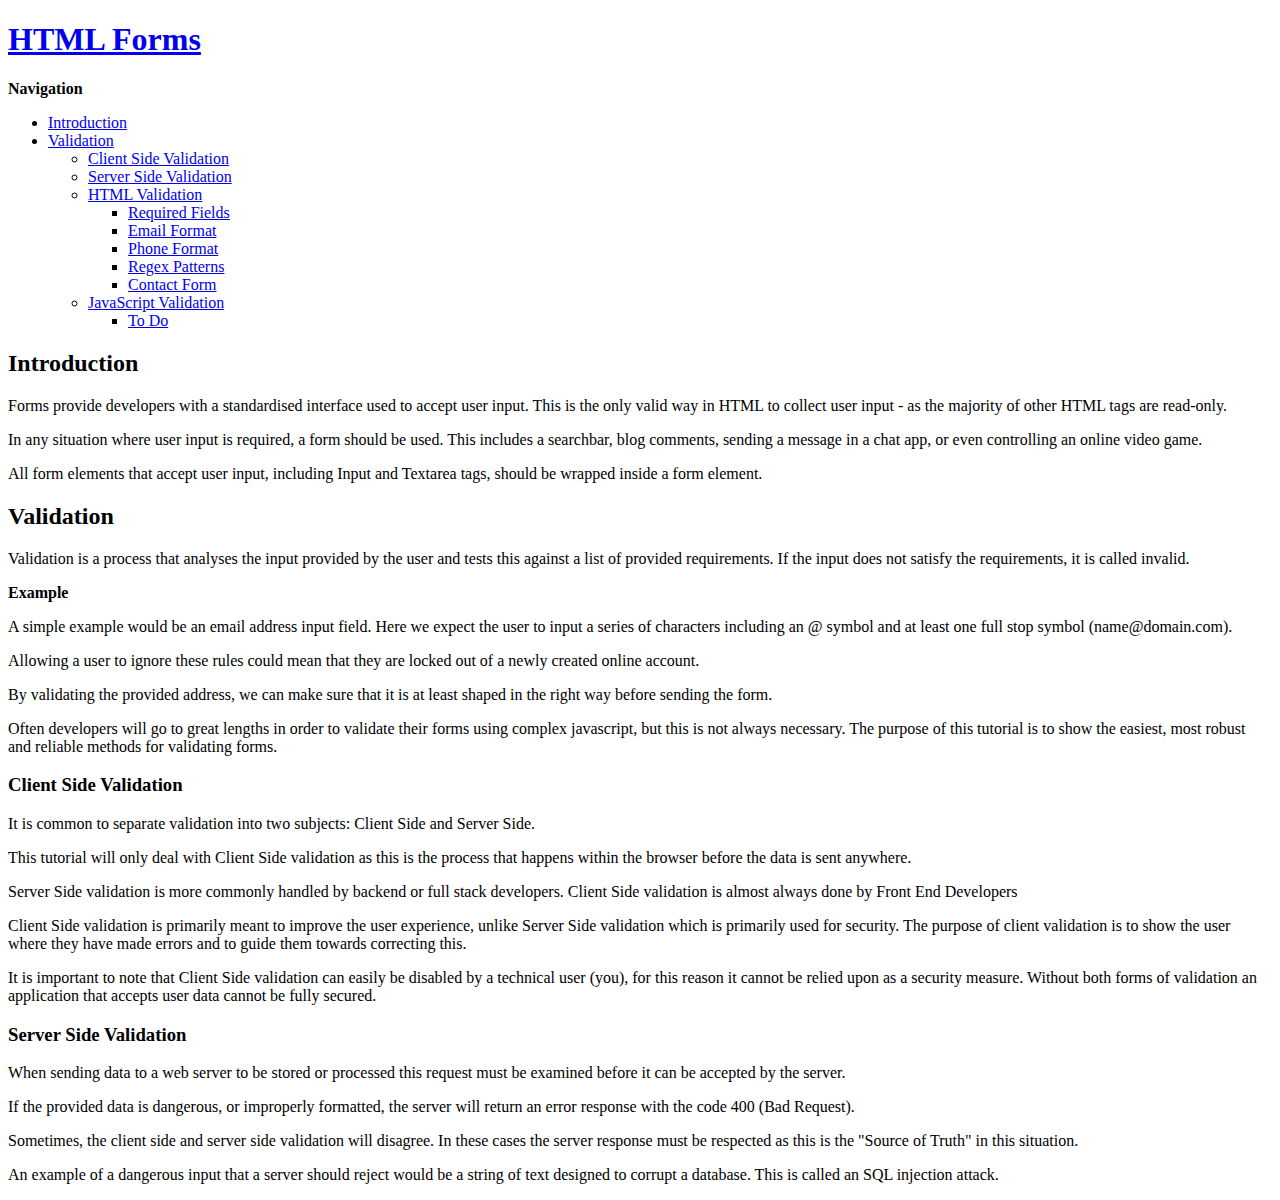
==== index.html @ 5d9fe3a2 "Creates index page" ====
<!DOCTYPE html>
<html lang="en">
  <head>
    <meta charset="UTF-8" />
    <meta http-equiv="X-UA-Compatible" content="IE=edge" />
    <meta name="viewport" content="width=device-width, initial-scale=1.0" />
    <link rel="stylesheet" href="/css/style.css" />
    <title>Forms</title>
  </head>
  <body>
    <header>
      <div class="container">
        <h1><a href="/">HTML Forms</a></h1>
      </div>
    </header>
    <main>
      <div class="container">
        <nav>
          <b>Navigation</b>
          <ul>
            <li><a href="#introduction">Introduction</a></li>
            <li>
              <a href="#validation">Validation</a>
              <ul>
                <li><a href="#client-side">Client Side Validation</a></li>
                <li><a href="#server-side">Server Side Validation</a></li>
                <li>
                  <a href="#html-validation">HTML Validation</a>
                  <ul>
                    <li>
                      <a href="/examples/required.html">Required Fields</a>
                    </li>
                    <li><a href="/examples/email.html">Email Format</a></li>
                    <li><a href="/examples/phone.html">Phone Format</a></li>
                    <li><a href="/examples/pattern.html">Regex Patterns</a></li>
                    <li><a href="/examples/contact.html">Contact Form</a></li>
                  </ul>
                </li>
                <li class="hidden">
                  <a href="#javascript-validation">JavaScript Validation</a>
                  <ul>
                    <li><a href="/examples/javascript.html">To Do</a></li>
                  </ul>
                </li>
              </ul>
            </li>
          </ul>
        </nav>

        <section id="introduction">
          <h2>Introduction</h2>
          <p>
            Forms provide developers with a standardised interface used to
            accept user input. This is the only valid way in HTML to collect
            user input - as the majority of other HTML tags are read-only.
          </p>
          <p>
            In any situation where user input is required, a form should be
            used. This includes a searchbar, blog comments, sending a message in
            a chat app, or even controlling an online video game.
          </p>
          <p>
            All form elements that accept user input, including Input and
            Textarea tags, should be wrapped inside a form element.
          </p>
        </section>

        <section id="validation">
          <h2>Validation</h2>
          <p>
            Validation is a process that analyses the input provided by the user
            and tests this against a list of provided requirements. If the input
            does not satisfy the requirements, it is called invalid.
          </p>
          <aside>
            <b>Example</b>
            <p>
              A simple example would be an email address input field. Here we
              expect the user to input a series of characters including an @
              symbol and at least one full stop symbol (name@domain.com).
            </p>
            <p>
              Allowing a user to ignore these rules could mean that they are
              locked out of a newly created online account.
            </p>
            <p>
              By validating the provided address, we can make sure that it is at
              least shaped in the right way before sending the form.
            </p>
          </aside>
          <p>
            Often developers will go to great lengths in order to validate their
            forms using complex javascript, but this is not always necessary.
            The purpose of this tutorial is to show the easiest, most robust and
            reliable methods for validating forms.
          </p>

          <h3 id="client-side">Client Side Validation</h3>
          <p>
            It is common to separate validation into two subjects: Client Side
            and Server Side.
          </p>
          <aside>
            <p>
              This tutorial will only deal with Client Side validation as this
              is the process that happens within the browser before the data is
              sent anywhere.
            </p>
            <p>
              Server Side validation is more commonly handled by backend or full
              stack developers. Client Side validation is almost always done by
              Front End Developers
            </p>
          </aside>
          <p>
            Client Side validation is primarily meant to improve the user
            experience, unlike Server Side validation which is primarily used
            for security. The purpose of client validation is to show the user
            where they have made errors and to guide them towards correcting
            this.
          </p>
          <p>
            It is important to note that Client Side validation can easily be
            disabled by a technical user (you), for this reason it cannot be
            relied upon as a security measure. Without both forms of validation
            an application that accepts user data cannot be fully secured.
          </p>

          <h3 id="server-side">Server Side Validation</h3>
          <p>
            When sending data to a web server to be stored or processed this
            request must be examined before it can be accepted by the server.
          </p>
          <p>
            If the provided data is dangerous, or improperly formatted, the
            server will return an error response with the code 400 (Bad
            Request).
          </p>
          <p>
            Sometimes, the client side and server side validation will disagree.
            In these cases the server response must be respected as this is the
            "Source of Truth" in this situation.
          </p>
          <p>
            An example of a dangerous input that a server should reject would be
            a string of text designed to corrupt a database. This is called an
            SQL injection attack.
          </p>
        </section>
      </div>
    </main>
  </body>
</html>
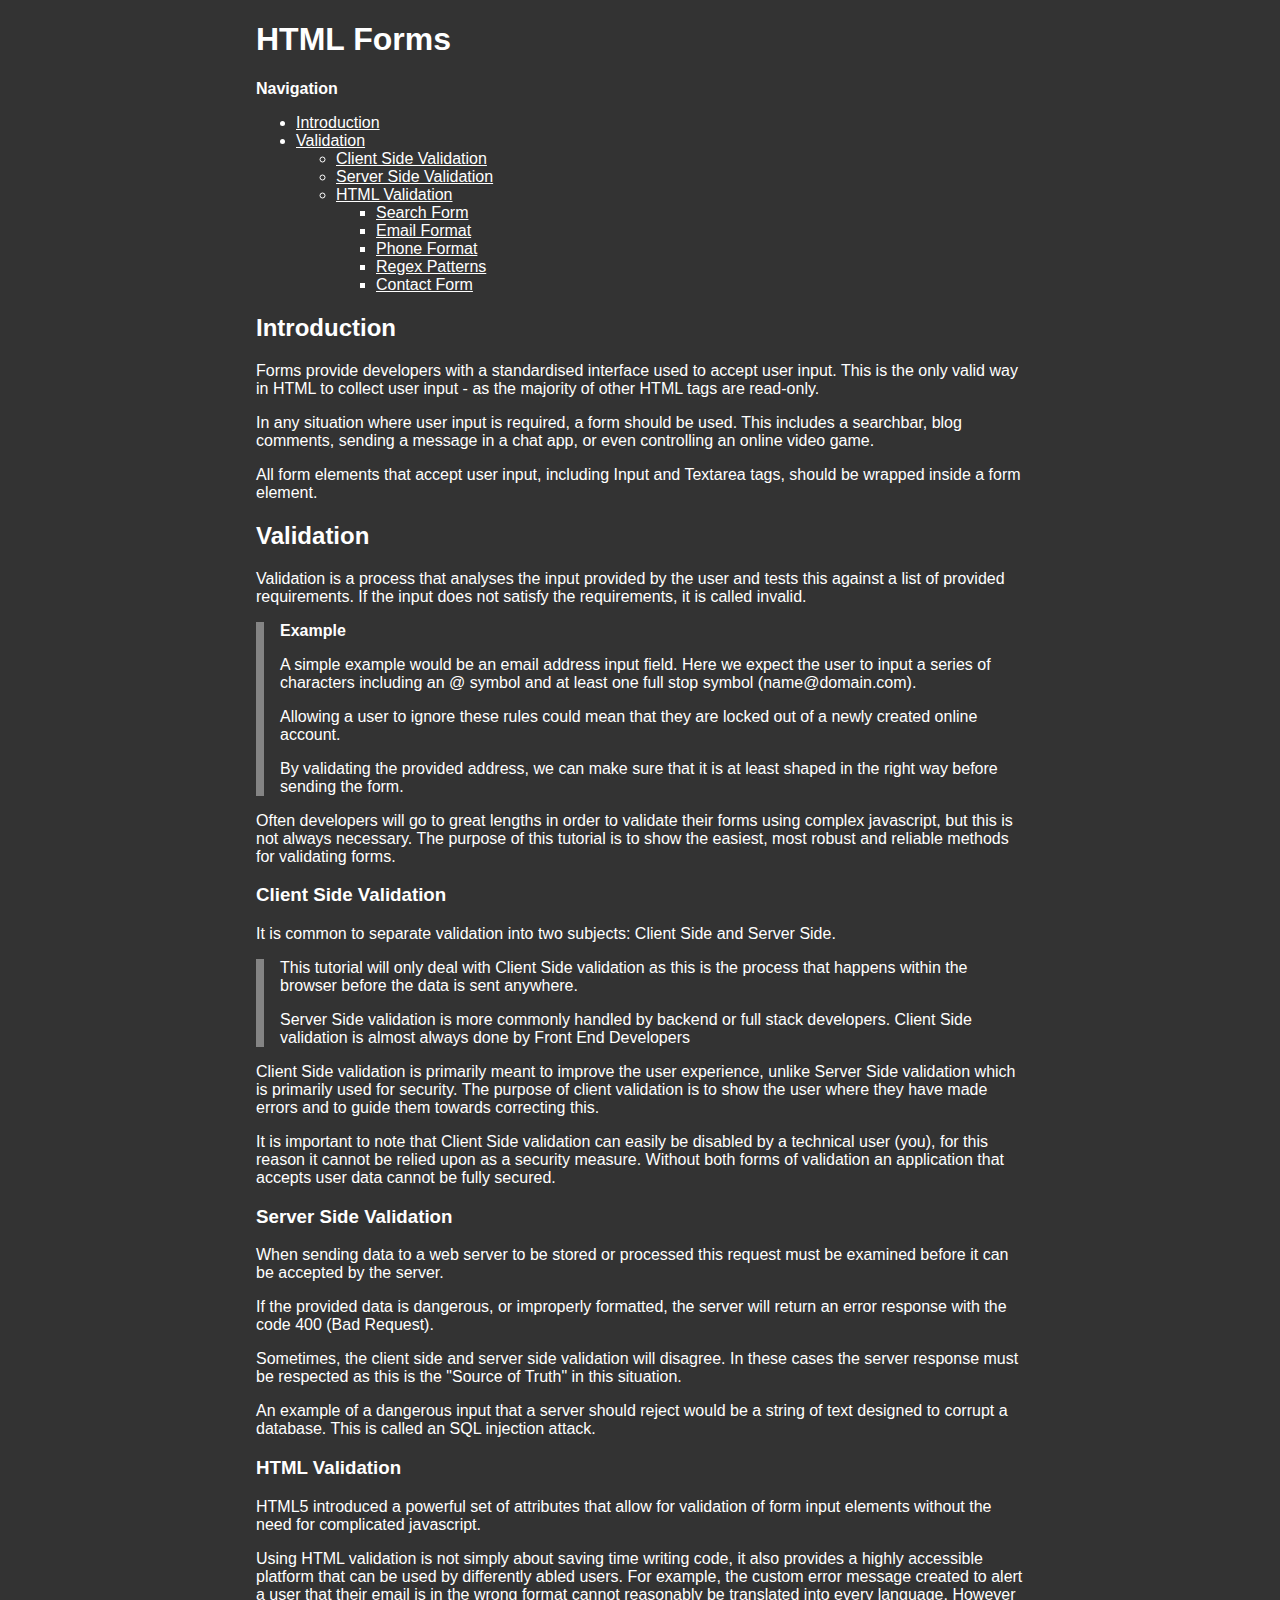
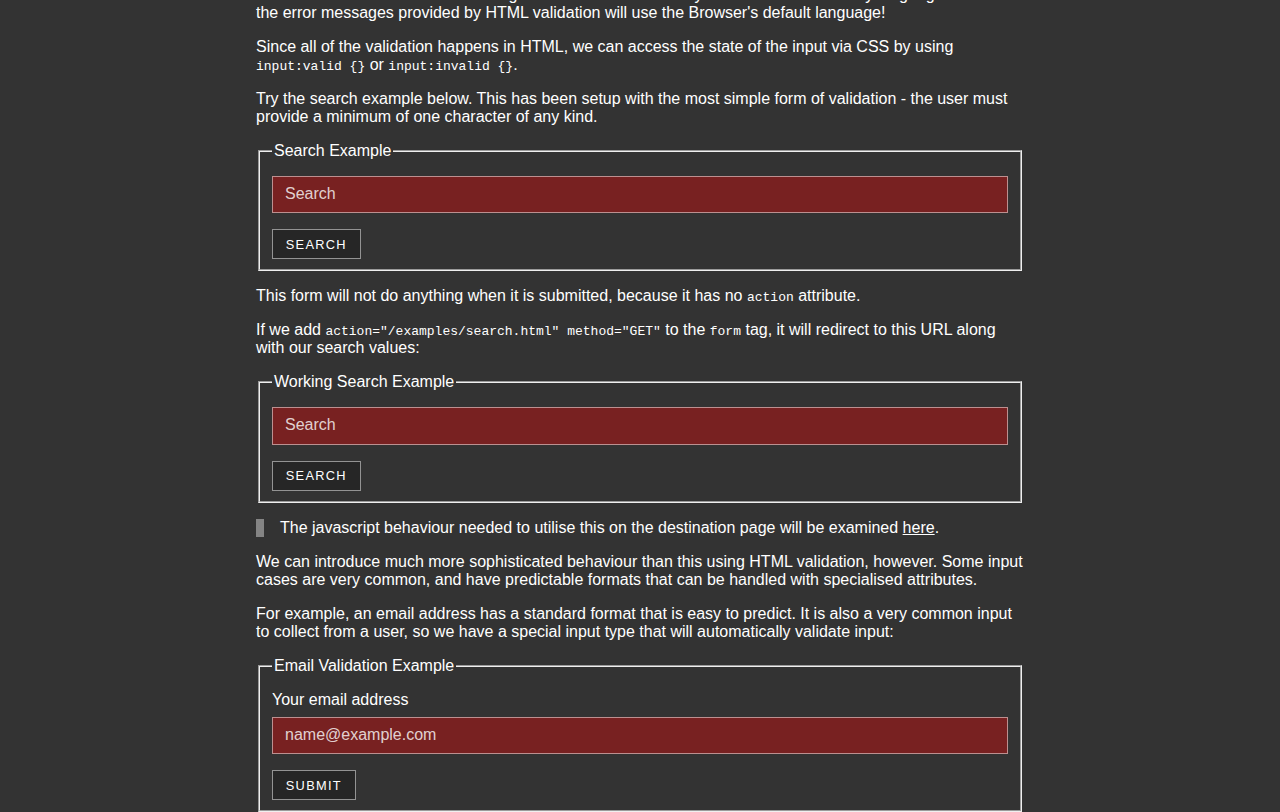
==== commit 7fcc9318: "Updates content" ====
--- a/index.html
+++ b/index.html
@@ -7,7 +7,7 @@
     <link rel="stylesheet" href="/css/style.css" />
     <title>Forms</title>
   </head>
-  <body>
+  <body class="dark-theme">
     <header>
       <div class="container">
         <h1><a href="/">HTML Forms</a></h1>
@@ -27,10 +27,8 @@
                 <li>
                   <a href="#html-validation">HTML Validation</a>
                   <ul>
-                    <li>
-                      <a href="/examples/required.html">Required Fields</a>
-                    </li>
-                    <li><a href="/examples/email.html">Email Format</a></li>
+                    <li><a href="#search">Search Form</a></li>
+                    <li><a href="#email">Email Format</a></li>
                     <li><a href="/examples/phone.html">Phone Format</a></li>
                     <li><a href="/examples/pattern.html">Regex Patterns</a></li>
                     <li><a href="/examples/contact.html">Contact Form</a></li>
@@ -146,7 +144,108 @@
             a string of text designed to corrupt a database. This is called an
             SQL injection attack.
           </p>
+
+          <h3>HTML Validation</h3>
+          <p>
+            HTML5 introduced a powerful set of attributes that allow for
+            validation of form input elements without the need for complicated
+            javascript.
+          </p>
+          <p>
+            Using HTML validation is not simply about saving time writing code,
+            it also provides a highly accessible platform that can be used by
+            differently abled users. For example, the custom error message
+            created to alert a user that their email is in the wrong format
+            cannot reasonably be translated into every language. However the
+            error messages provided by HTML validation will use the Browser's
+            default language!
+          </p>
+          <p>
+            Since all of the validation happens in HTML, we can access the state
+            of the input via CSS by using <code>input:valid {}</code> or
+            <code>input:invalid {}</code>.
+          </p>
+          <p>
+            Try the search example below. This has been setup with the most
+            simple form of validation - the user must provide a minimum of one
+            character of any kind.
+          </p>
+          <form id="search-dummy">
+            <fieldset>
+              <legend>Search Example</legend>
+              <div class="form-group">
+                <input
+                  type="text"
+                  name="term"
+                  class="form-control"
+                  id="exampleSearchInput1"
+                  required
+                  placeholder="Search"
+                />
+              </div>
+              <div class="form-group">
+                <button class="btn btn-primary">Search</button>
+              </div>
+            </fieldset>
+          </form>
+          <p>
+            This form will not do anything when it is submitted, because it has
+            no <code>action</code> attribute.
+          </p>
+          <p>
+            If we add
+            <code>action="/examples/search.html" method="GET"</code> to the
+            <code>form</code> tag, it will redirect to this URL along with our
+            search values:
+          </p>
+          <form id="search" action="/examples/search.html" method="GET">
+            <fieldset>
+              <legend>Working Search Example</legend>
+              <div class="form-group">
+                <input
+                  type="text"
+                  name="term"
+                  class="form-control"
+                  id="exampleSearchInput1"
+                  required
+                  placeholder="Search"
+                />
+              </div>
+              <div class="form-group">
+                <button class="btn btn-primary">Search</button>
+              </div>
+            </fieldset>
+          </form>
+          <aside>
+            <p>
+              The javascript behaviour needed to utilise this on the destination
+              page will be examined <a href="#form-responses">here</a>.
+            </p>
+          </aside>
+          <p>
+            We can introduce much more sophisticated behaviour than this using
+            HTML validation, however. Some input cases are very common, and have
+            predictable formats that can be handled with specialised attributes.
+          </p>
+          <p>
+            For example, an email address has a standard format that is easy to
+            predict. It is also a very common input to collect from a user, so
+            we have a special input type that will automatically validate input:
+          </p>
+          <form id="email">
+            <fieldset>
+              <legend>Email Validation Example</legend>
+              <div class="form-group">
+                <label for="exampleInputEmail1">Your email address</label>
+                <input type="email" class="form-control" id="exampleInputEmail1"  placeholder="name@example.com" required>
+              </div>
+              <div class="form-group">
+                <button class="btn btn-primary">Submit</button>
+              </div>
+            </fieldset>
+          </form>
         </section>
+        <section id="form-responses"></section>
       </div>
     </main>
   </body>
--- a/css/style.css
+++ b/css/style.css
@@ -0,0 +1,224 @@
+*, *:before, *::after {
+  box-sizing: inherit;
+}
+
+html, body {
+  height: 100%;
+}
+
+body {
+  box-sizing: border-box;
+  margin: 0;
+  font-family: -apple-system, BlinkMacSystemFont, 'Segoe UI', Roboto, Oxygen, Ubuntu, Cantarell, 'Open Sans', 'Helvetica Neue', sans-serif;
+  color: white;
+  background: #333;
+}
+
+h1 a {
+  text-decoration: none;
+}
+
+a {
+  color: inherit;
+}
+
+aside {
+  background: #333;
+  color: white;
+  overflow-y: auto;
+  border-left: 0.5rem solid rgba(255,255,255,.4);
+  padding: 0 1rem;
+}
+
+aside :first-child {
+  margin-top: 0;
+}
+
+aside :last-child {
+  margin-bottom: 0;
+}
+
+.container {
+  max-width: 800px;
+  width: 100%;
+  margin: 0 auto;
+  padding: 0 1rem;
+}
+
+.flex-between {
+  display: flex;
+  justify-content: space-between;
+  align-items: center;
+}
+
+.term {
+  text-transform: uppercase;
+  font-weight: bolder;
+  text-decoration: underline;
+}
+
+.hidden {
+  display: none;
+}
+
+:not(.loading) .results:empty + form.hidden {
+  display: block;
+}
+
+.results {
+  list-style: none;
+  padding: 0;
+  margin: 0;
+  display: flex;
+  flex-wrap: wrap;
+  gap: 1rem;
+  padding-bottom: 1rem;
+}
+
+.results:empty {
+  padding: 0;
+  display: none;
+}
+
+.result {
+  position: relative;
+  flex: 1 1 200px;
+  min-height: 200px;
+}
+
+.result img {
+  max-width: 100%;
+  width: 100%;
+  height: auto;
+  display: block;
+}
+
+.result-title {
+  position: absolute;
+  bottom: 0;
+  left: 0;
+  width: 100%;
+  padding: 0.5rem;
+  background: rgba(0, 0, 0, 0.5);
+  color: white;
+  text-transform: uppercase;
+  text-align: center;
+}
+
+.error {
+  border: 1px solid;
+  width: 100%;
+  padding: 1rem;
+  text-transform: uppercase;
+  background: rgb(255, 0, 0, 0.34);
+}
+
+
+button,
+input,
+select,
+textarea {
+  font-family: inherit;
+  font-size: 100%;
+  vertical-align: baseline;
+  border: 0;
+  outline: 0;
+  color: #fff;
+}
+
+button::-moz-focus-inner,
+input::-moz-focus-inner {
+  border: 0;
+  padding: 0;
+}
+
+textarea {
+  overflow: auto;
+  vertical-align: top;
+  resize: none;
+}
+
+[placeholder]::-webkit-input-placeholder { color: rgba(255,255,255,.8); }
+[placeholder]:hover::-webkit-input-placeholder { color: rgba(255,255,255,.4); }
+[placeholder]:focus::-webkit-input-placeholder { color: transparent; }
+
+[placeholder]::-moz-placeholder { color: rgba(255,255,255,.8); }
+[placeholder]:hover::-moz-placeholder { color: rgba(255,255,255,.4); }
+[placeholder]:focus::-moz-placeholder { color: transparent; }
+
+[placeholder]:-ms-input-placeholder { color: rgba(255,255,255,.8); }
+[placeholder]:hover:-ms-input-placeholder { color: rgba(255,255,255,.4); }
+[placeholder]:focus:-ms-input-placeholder { color: transparent; }
+
+form {
+  margin-bottom: 1rem;
+}
+
+form small {
+  display: block;
+  margin-top: 0.5rem;
+}
+
+fieldset {
+  padding-top: 1rem;
+}
+
+label {
+  display: inline-block;
+  margin-bottom: .5rem;
+}
+
+.form-group {
+  position: relative;
+  margin-bottom: 1rem;
+}
+
+.form-group:last-of-type {
+  margin-bottom: 0;
+}
+
+.form-control {
+  display: block;
+  width: 100%;
+  padding: 0.5em 0.75em 0.6em 0.75em;
+  margin: 0;
+  border: 1px solid rgba(255,255,255,.5);
+  background: rgba(0,0,0,.25);
+}
+
+.form-control:valid {
+  background: rgb(0, 128, 0, 0.34);
+}
+
+.form-control:invalid {
+  background: rgb(255, 0, 0, 0.34);
+}
+
+.form-control:valid + small {
+  display: none;
+}
+
+.form-control:invalid + small {
+  display: block;
+}
+
+.btn {
+  display: inline-block;
+  padding: 0.5em 1em;
+  margin: 0;
+  border: 1px solid rgba(255,255,255,.5);
+  background: rgba(0,0,0,.25);
+  color: #fff;
+  text-decoration: none;
+  text-transform: uppercase;
+  font-weight: light;
+  font-size: 0.8em;
+  letter-spacing: 0.1em;
+  cursor: pointer;
+  transition: all .2s ease-in-out;
+}
+
+.btn:hover {
+  background: rgba(255,255,255,.75);
+  color: black
+}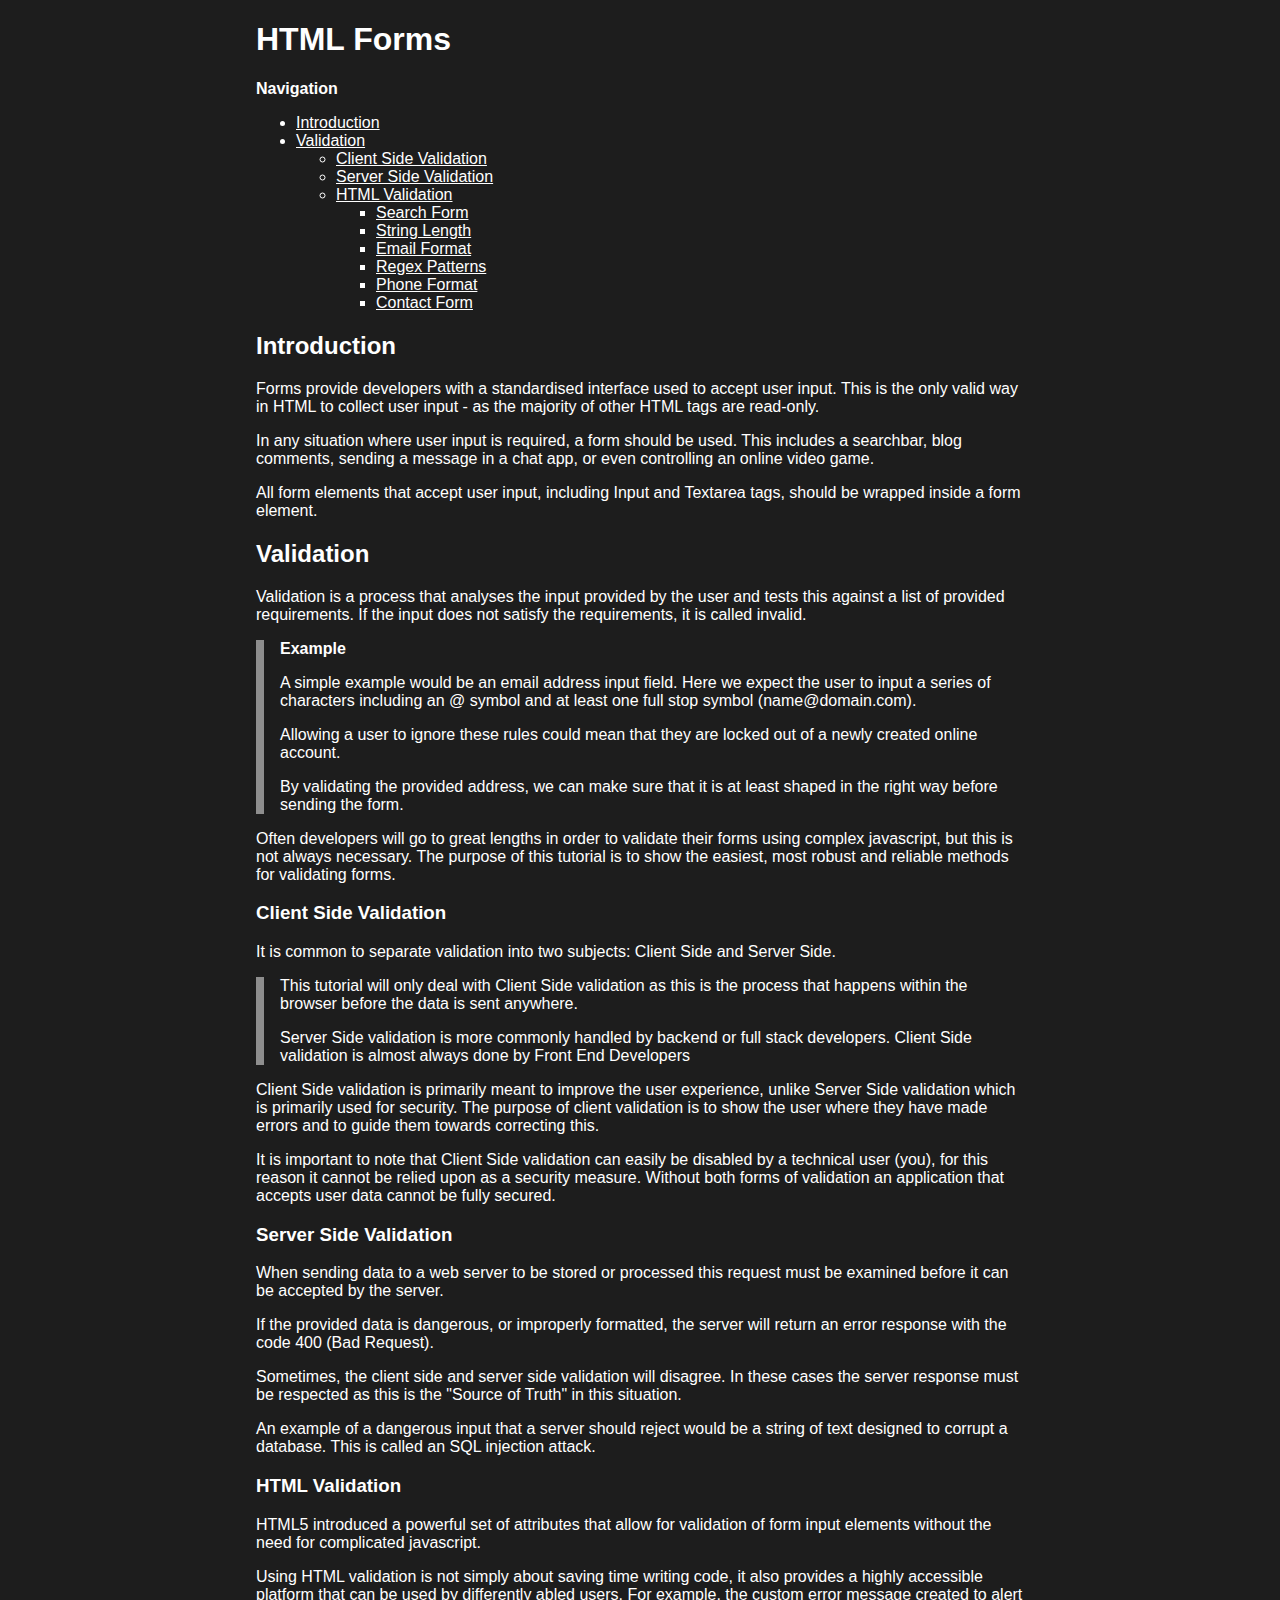
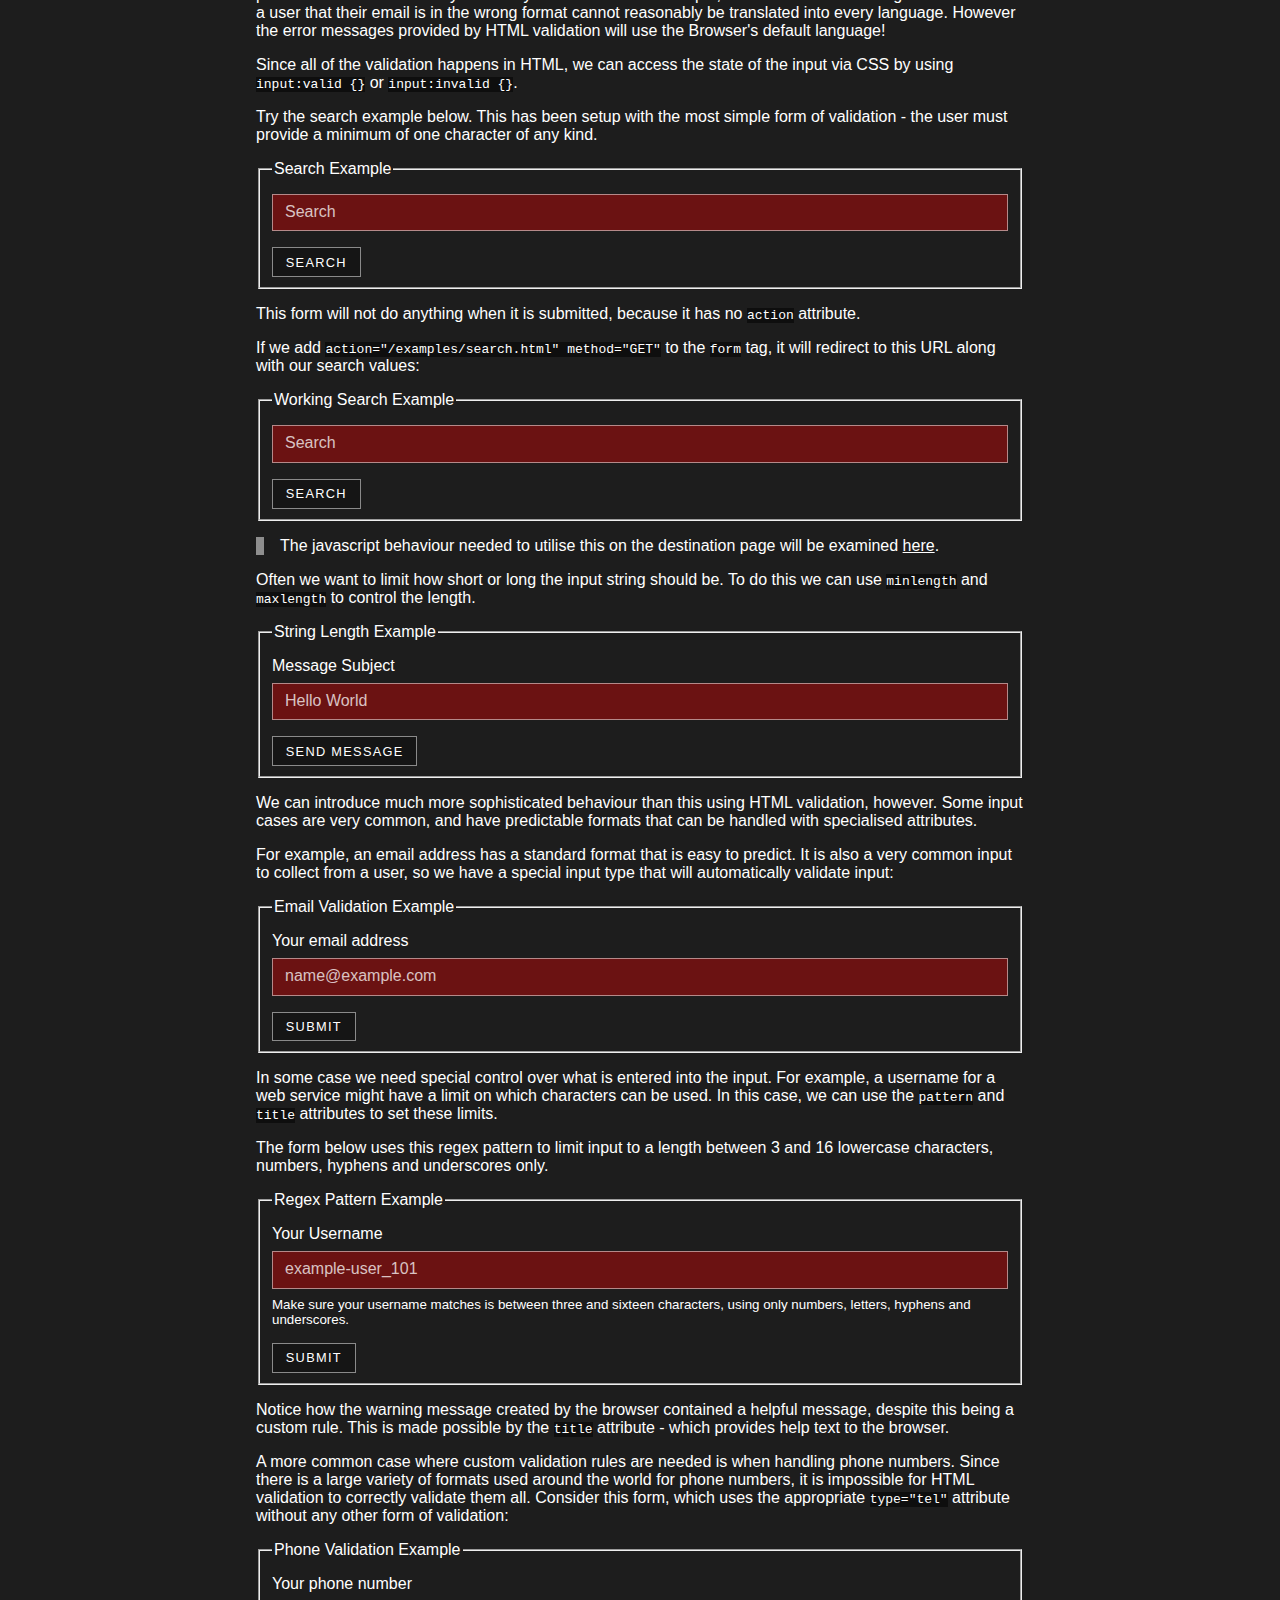
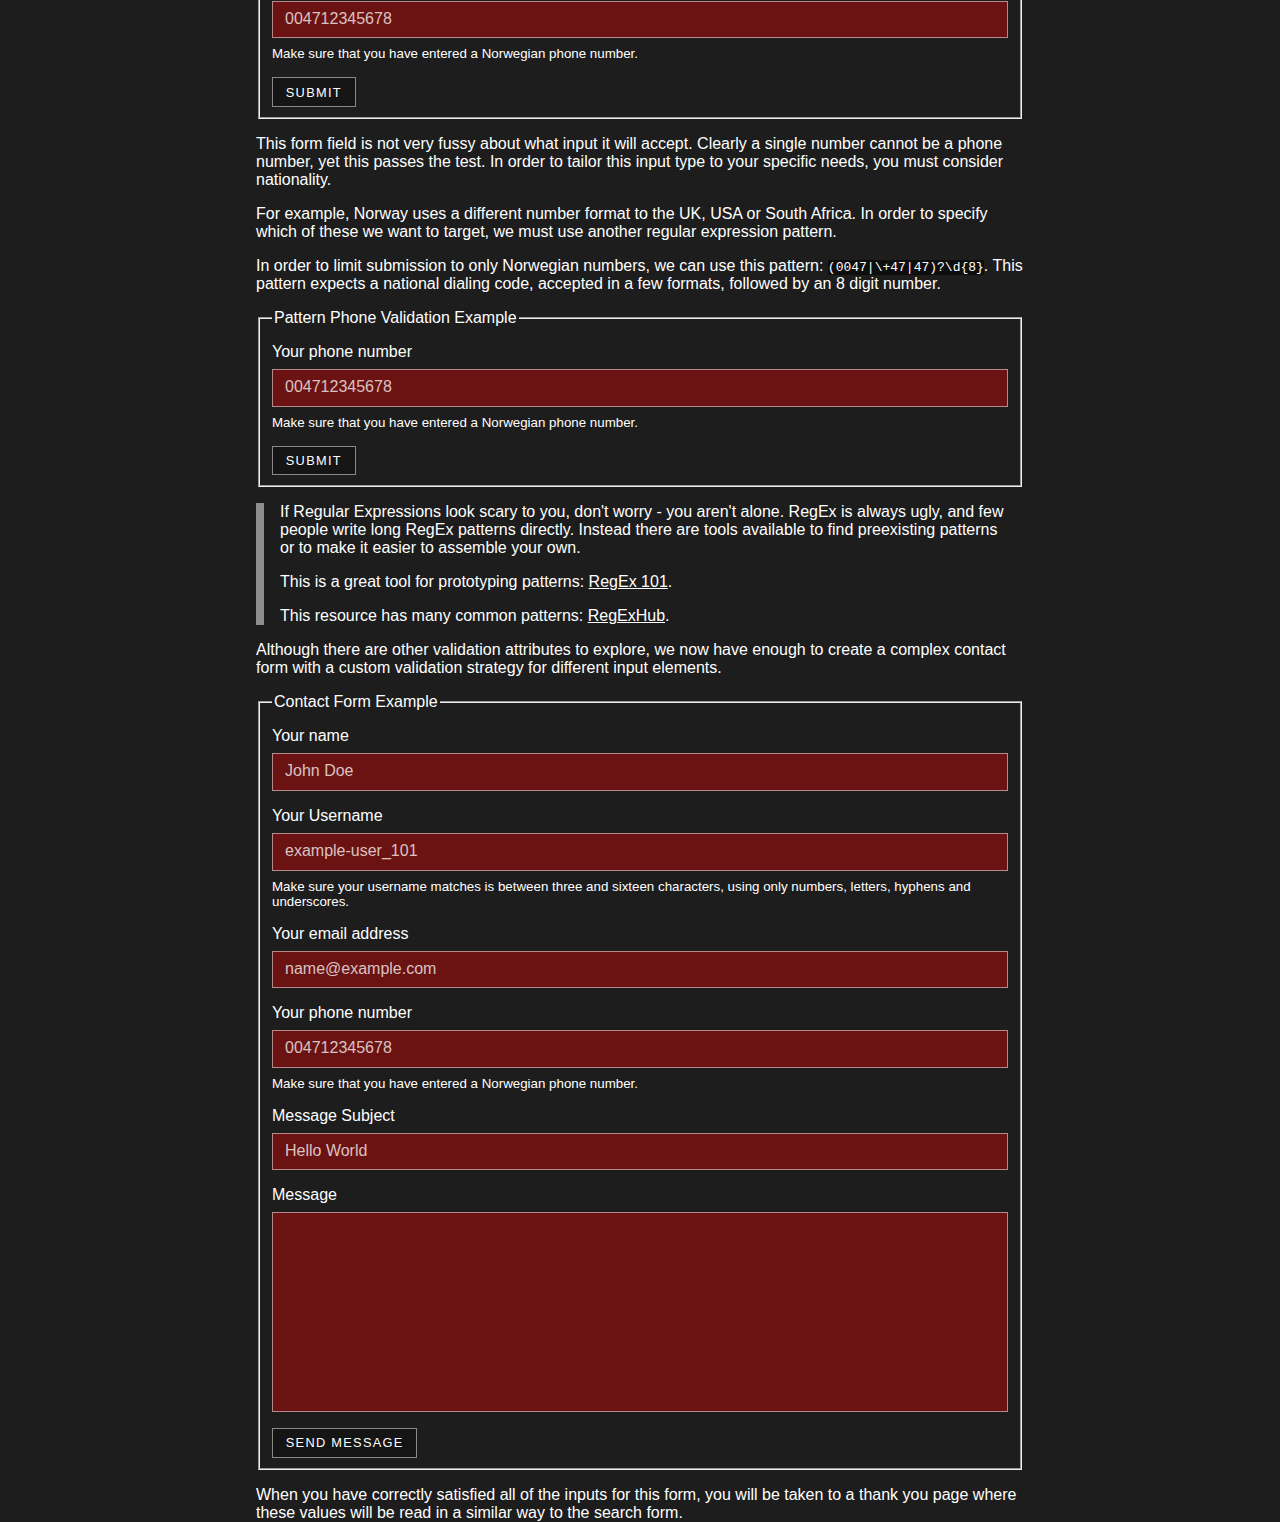
==== commit 66d2b7df: "Updates main content" ====
--- a/index.html
+++ b/index.html
@@ -28,10 +28,11 @@
                   <a href="#html-validation">HTML Validation</a>
                   <ul>
                     <li><a href="#search">Search Form</a></li>
+                    <li><a href="#length">String Length</a></li>
                     <li><a href="#email">Email Format</a></li>
-                    <li><a href="/examples/phone.html">Phone Format</a></li>
-                    <li><a href="/examples/pattern.html">Regex Patterns</a></li>
-                    <li><a href="/examples/contact.html">Contact Form</a></li>
+                    <li><a href="#pattern">Regex Patterns</a></li>
+                    <li><a href="#phone">Phone Format</a></li>
+                    <li><a href="#contact">Contact Form</a></li>
                   </ul>
                 </li>
                 <li class="hidden">
@@ -178,7 +179,6 @@
                   type="text"
                   name="term"
                   class="form-control"
-                  id="exampleSearchInput1"
                   required
                   placeholder="Search"
                 />
@@ -206,7 +206,6 @@
                   type="text"
                   name="term"
                   class="form-control"
-                  id="exampleSearchInput1"
                   required
                   placeholder="Search"
                 />
@@ -222,6 +221,27 @@
               page will be examined <a href="#form-responses">here</a>.
             </p>
           </aside>
+          <p>Often we want to limit how short or long the input string should be. To do this we can use <code>minlength</code> and <code>maxlength</code> to control the length.</p>
+          <form id="length">
+            <fieldset>
+              <legend>String Length Example</legend>
+              <div class="form-group">
+                <label for="exampleMessageInput1">Message Subject</label>
+                <input
+                  type="text"
+                  class="form-control"
+                  id="exampleMessageInput1"
+                  placeholder="Hello World"
+                  minlength="4"
+                  maxlength="20"
+                  required
+                />
+              </div>
+              <div class="form-group">
+                <button class="btn btn-primary">Send Message</button>
+              </div>
+            </fieldset>
+          </form>
           <p>
             We can introduce much more sophisticated behaviour than this using
             HTML validation, however. Some input cases are very common, and have
@@ -237,13 +257,248 @@
               <legend>Email Validation Example</legend>
               <div class="form-group">
                 <label for="exampleInputEmail1">Your email address</label>
-                <input type="email" class="form-control" id="exampleInputEmail1"  placeholder="name@example.com" required>
+                <input
+                  type="email"
+                  class="form-control"
+                  id="exampleInputEmail1"
+                  placeholder="name@example.com"
+                  required
+                />
               </div>
               <div class="form-group">
                 <button class="btn btn-primary">Submit</button>
               </div>
             </fieldset>
           </form>
+          <p>
+            In some case we need special control over what is entered into the
+            input. For example, a username for a web service might have a limit
+            on which characters can be used. In this case, we can use the
+            <code>pattern</code> and <code>title</code> attributes to set these
+            limits.
+          </p>
+          <p>
+            The form below uses this regex pattern to limit input to a length
+            between 3 and 16 lowercase characters, numbers, hyphens and
+            underscores only.
+          </p>
+          <form id="pattern">
+            <fieldset>
+              <legend>Regex Pattern Example</legend>
+              <div class="form-group">
+                <label for="regex1">Your Username</label>
+                <input
+                  type="text"
+                  class="form-control"
+                  id="regex1"
+                  aria-describedby="regex1help"
+                  pattern="^[a-z0-9_-]{3,16}$"
+                  required
+                  placeholder="example-user_101"
+                  title="3-16 character username containing only lowercase letters, numbers, underscore and hyphen"
+                />
+                <small id="regex1help"
+                  >Make sure your username matches is between three and sixteen
+                  characters, using only numbers, letters, hyphens and
+                  underscores.</small
+                >
+              </div>
+              <div class="form-group">
+                <button class="btn btn-primary">Submit</button>
+              </div>
+            </fieldset>
+          </form>
+          <p>
+            Notice how the warning message created by the browser contained a
+            helpful message, despite this being a custom rule. This is made
+            possible by the <code>title</code> attribute - which provides help
+            text to the browser.
+          </p>
+          <p>
+            A more common case where custom validation rules are needed is when
+            handling phone numbers. Since there is a large variety of formats
+            used around the world for phone numbers, it is impossible for HTML
+            validation to correctly validate them all. Consider this form, which
+            uses the appropriate <code>type="tel"</code> attribute without any
+            other form of validation:
+          </p>
+          <form id="phone-novalidation">
+            <fieldset>
+              <legend>Phone Validation Example</legend>
+              <div class="form-group">
+                <label for="examplePhoneInput1">Your phone number</label>
+                <input
+                  type="tel"
+                  class="form-control"
+                  id="examplePhoneInput1"
+                  placeholder="004712345678"
+                  required
+                />
+                <small
+                  >Make sure that you have entered a Norwegian phone
+                  number.</small
+                >
+              </div>
+              <div class="form-group">
+                <button class="btn btn-primary">Submit</button>
+              </div>
+            </fieldset>
+          </form>
+          <p>
+            This form field is not very fussy about what input it will accept.
+            Clearly a single number cannot be a phone number, yet this passes
+            the test. In order to tailor this input type to your specific needs,
+            you must consider nationality.
+          </p>
+          <p>
+            For example, Norway uses a different number format to the UK, USA or
+            South Africa. In order to specify which of these we want to target,
+            we must use another regular expression pattern.
+          </p>
+          <p>
+            In order to limit submission to only Norwegian numbers, we can use
+            this pattern: <code>(0047|\+47|47)?\d{8}</code>. This pattern
+            expects a national dialing code, accepted in a few formats, followed
+            by an 8 digit number.
+          </p>
+          <form id="phone">
+            <fieldset>
+              <legend>Pattern Phone Validation Example</legend>
+              <div class="form-group">
+                <label for="examplePhoneInput2">Your phone number</label>
+                <input
+                  type="tel"
+                  class="form-control"
+                  id="examplePhoneInput2"
+                  placeholder="004712345678"
+                  pattern="(0047|\+47|47)\d{8}"
+                  title="Norwegian phone number format: Starting 0047, +47 or 47 followed by your 8 digit number with no spaces."
+                  required
+                />
+                <small
+                  >Make sure that you have entered a Norwegian phone
+                  number.</small
+                >
+              </div>
+              <div class="form-group">
+                <button class="btn btn-primary">Submit</button>
+              </div>
+            </fieldset>
+          </form>
+          <aside>
+            <p>
+              If Regular Expressions look scary to you, don't worry - you aren't
+              alone. RegEx is always ugly, and few people write long RegEx
+              patterns directly. Instead there are tools available to find
+              preexisting patterns or to make it easier to assemble your own.
+            </p>
+            <p>
+              This is a great tool for prototyping patterns:
+              <a href="https://regex101.com/" target="_blank">RegEx 101</a>.
+            </p>
+            <p>
+              This resource has many common patterns:
+              <a href="https://projects.lukehaas.me/regexhub/" target="_blank"
+                >RegExHub</a
+              >.
+            </p>
+          </aside>
+          <p>
+            Although there are other validation attributes to explore, we now
+            have enough to create a complex contact form with a custom
+            validation strategy for different input elements.
+          </p>
+          <form id="contact" action="/thank-you.html" method="GET">
+            <fieldset>
+              <legend>Contact Form Example</legend>
+              <div class="form-group">
+                <label for="exampleNameInput1">Your name</label>
+                <input
+                  type="text"
+                  class="form-control"
+                  id="exampleNameInput1"
+                  placeholder="John Doe"
+                  name="name"
+                  required
+                />
+              </div>
+              <div class="form-group">
+                <label for="regex1">Your Username</label>
+                <input
+                  type="text"
+                  class="form-control"
+                  id="regex1"
+                  aria-describedby="regex1help"
+                  pattern="^[a-z0-9_-]{3,16}$"
+                  name="username"
+                  required
+                  placeholder="example-user_101"
+                  title="3-16 character username containing only lowercase letters, numbers, underscore and hyphen"
+                />
+                <small id="regex1help"
+                  >Make sure your username matches is between three and sixteen
+                  characters, using only numbers, letters, hyphens and
+                  underscores.</small
+                >
+              </div>
+              <div class="form-group">
+                <label for="exampleInputEmail2">Your email address</label>
+                <input
+                  type="email"
+                  name="email"
+                  class="form-control"
+                  id="exampleInputEmail2"
+                  placeholder="name@example.com"
+                  required
+                />
+              </div>
+              <div class="form-group">
+                <label for="examplePhoneInput3">Your phone number</label>
+                <input
+                  type="tel"
+                  name="phone"
+                  class="form-control"
+                  id="examplePhoneInput3"
+                  placeholder="004712345678"
+                  pattern="(0047|\+47|47)?\d{8}"
+                  title="Norwegian phone number format: Starting 0047, +47 or 47 followed by your 8 digit number with no spaces."
+                  required
+                />
+                <small
+                  >Make sure that you have entered a Norwegian phone
+                  number.</small
+                >
+              </div>
+              <div class="form-group">
+                <label for="exampleMessageInput2">Message Subject</label>
+                <input
+                  type="text"
+                  name="subject"
+                  class="form-control"
+                  id="exampleMessageInput2"
+                  placeholder="Hello World"
+                  minlength="4"
+                  maxlength="20"
+                  required
+                />
+              </div>
+              <div class="form-group">
+                <label for="exampleTextArea1">Message</label>
+                <textarea
+                  name="message"
+                  id="exampleTextArea1"
+                  class="form-control"
+                  cols="30"
+                  rows="10"
+                  required
+                ></textarea>
+              </div>
+              <div class="form-group">
+                <button class="btn btn-primary">Send Message</button>
+              </div>
+            </fieldset>
+          </form>
+          <p>When you have correctly satisfied all of the inputs for this form, you will be taken to a thank you page where these values will be read in a similar way to the search form.</p>
         </section>
         <section id="form-responses"></section>
       </div>
--- a/css/style.css
+++ b/css/style.css
@@ -1,33 +1,19 @@
-*, *:before, *::after {
-  box-sizing: inherit;
+@import url('/css/variables.css');
+@import url('/css/reset.css');
+@import url('/css/layout.css');
+@import url('/css/form.css');
+@import url('/css/buttons.css');
+@import url('/css/search.css');
+@import url('/css/table.css');
+
+aside {
+  border-left: 0.5rem solid var(--light);
+  padding: 0 1rem;
 }
 
-html, body {
-  height: 100%;
-}
-
-body {
-  box-sizing: border-box;
-  margin: 0;
-  font-family: -apple-system, BlinkMacSystemFont, 'Segoe UI', Roboto, Oxygen, Ubuntu, Cantarell, 'Open Sans', 'Helvetica Neue', sans-serif;
-  color: white;
-  background: #333;
-}
-
-h1 a {
-  text-decoration: none;
-}
-
-a {
-  color: inherit;
-}
-
-aside {
-  background: #333;
-  color: white;
-  overflow-y: auto;
-  border-left: 0.5rem solid rgba(255,255,255,.4);
-  padding: 0 1rem;
+code {
+  display: inline-block;
+  background: var(--darker);
 }
 
 aside :first-child {
@@ -38,187 +24,11 @@
   margin-bottom: 0;
 }
 
-.container {
-  max-width: 800px;
-  width: 100%;
-  margin: 0 auto;
-  padding: 0 1rem;
-}
-
-.flex-between {
-  display: flex;
-  justify-content: space-between;
-  align-items: center;
-}
-
-.term {
-  text-transform: uppercase;
-  font-weight: bolder;
-  text-decoration: underline;
-}
-
-.hidden {
-  display: none;
-}
-
-:not(.loading) .results:empty + form.hidden {
-  display: block;
-}
-
-.results {
-  list-style: none;
-  padding: 0;
-  margin: 0;
-  display: flex;
-  flex-wrap: wrap;
-  gap: 1rem;
-  padding-bottom: 1rem;
-}
-
-.results:empty {
-  padding: 0;
-  display: none;
-}
-
-.result {
-  position: relative;
-  flex: 1 1 200px;
-  min-height: 200px;
-}
-
-.result img {
-  max-width: 100%;
-  width: 100%;
-  height: auto;
-  display: block;
-}
-
-.result-title {
-  position: absolute;
-  bottom: 0;
-  left: 0;
-  width: 100%;
-  padding: 0.5rem;
-  background: rgba(0, 0, 0, 0.5);
-  color: white;
-  text-transform: uppercase;
-  text-align: center;
-}
-
 .error {
   border: 1px solid;
   width: 100%;
   padding: 1rem;
   text-transform: uppercase;
-  background: rgb(255, 0, 0, 0.34);
+  background: var(--warning);
 }
 
-
-button,
-input,
-select,
-textarea {
-  font-family: inherit;
-  font-size: 100%;
-  vertical-align: baseline;
-  border: 0;
-  outline: 0;
-  color: #fff;
-}
-
-button::-moz-focus-inner,
-input::-moz-focus-inner {
-  border: 0;
-  padding: 0;
-}
-
-textarea {
-  overflow: auto;
-  vertical-align: top;
-  resize: none;
-}
-
-[placeholder]::-webkit-input-placeholder { color: rgba(255,255,255,.8); }
-[placeholder]:hover::-webkit-input-placeholder { color: rgba(255,255,255,.4); }
-[placeholder]:focus::-webkit-input-placeholder { color: transparent; }
-
-[placeholder]::-moz-placeholder { color: rgba(255,255,255,.8); }
-[placeholder]:hover::-moz-placeholder { color: rgba(255,255,255,.4); }
-[placeholder]:focus::-moz-placeholder { color: transparent; }
-
-[placeholder]:-ms-input-placeholder { color: rgba(255,255,255,.8); }
-[placeholder]:hover:-ms-input-placeholder { color: rgba(255,255,255,.4); }
-[placeholder]:focus:-ms-input-placeholder { color: transparent; }
-
-form {
-  margin-bottom: 1rem;
-}
-
-form small {
-  display: block;
-  margin-top: 0.5rem;
-}
-
-fieldset {
-  padding-top: 1rem;
-}
-
-label {
-  display: inline-block;
-  margin-bottom: .5rem;
-}
-
-.form-group {
-  position: relative;
-  margin-bottom: 1rem;
-}
-
-.form-group:last-of-type {
-  margin-bottom: 0;
-}
-
-.form-control {
-  display: block;
-  width: 100%;
-  padding: 0.5em 0.75em 0.6em 0.75em;
-  margin: 0;
-  border: 1px solid rgba(255,255,255,.5);
-  background: rgba(0,0,0,.25);
-}
-
-.form-control:valid {
-  background: rgb(0, 128, 0, 0.34);
-}
-
-.form-control:invalid {
-  background: rgb(255, 0, 0, 0.34);
-}
-
-.form-control:valid + small {
-  display: none;
-}
-
-.form-control:invalid + small {
-  display: block;
-}
-
-.btn {
-  display: inline-block;
-  padding: 0.5em 1em;
-  margin: 0;
-  border: 1px solid rgba(255,255,255,.5);
-  background: rgba(0,0,0,.25);
-  color: #fff;
-  text-decoration: none;
-  text-transform: uppercase;
-  font-weight: light;
-  font-size: 0.8em;
-  letter-spacing: 0.1em;
-  cursor: pointer;
-  transition: all .2s ease-in-out;
-}
-
-.btn:hover {
-  background: rgba(255,255,255,.75);
-  color: black
-}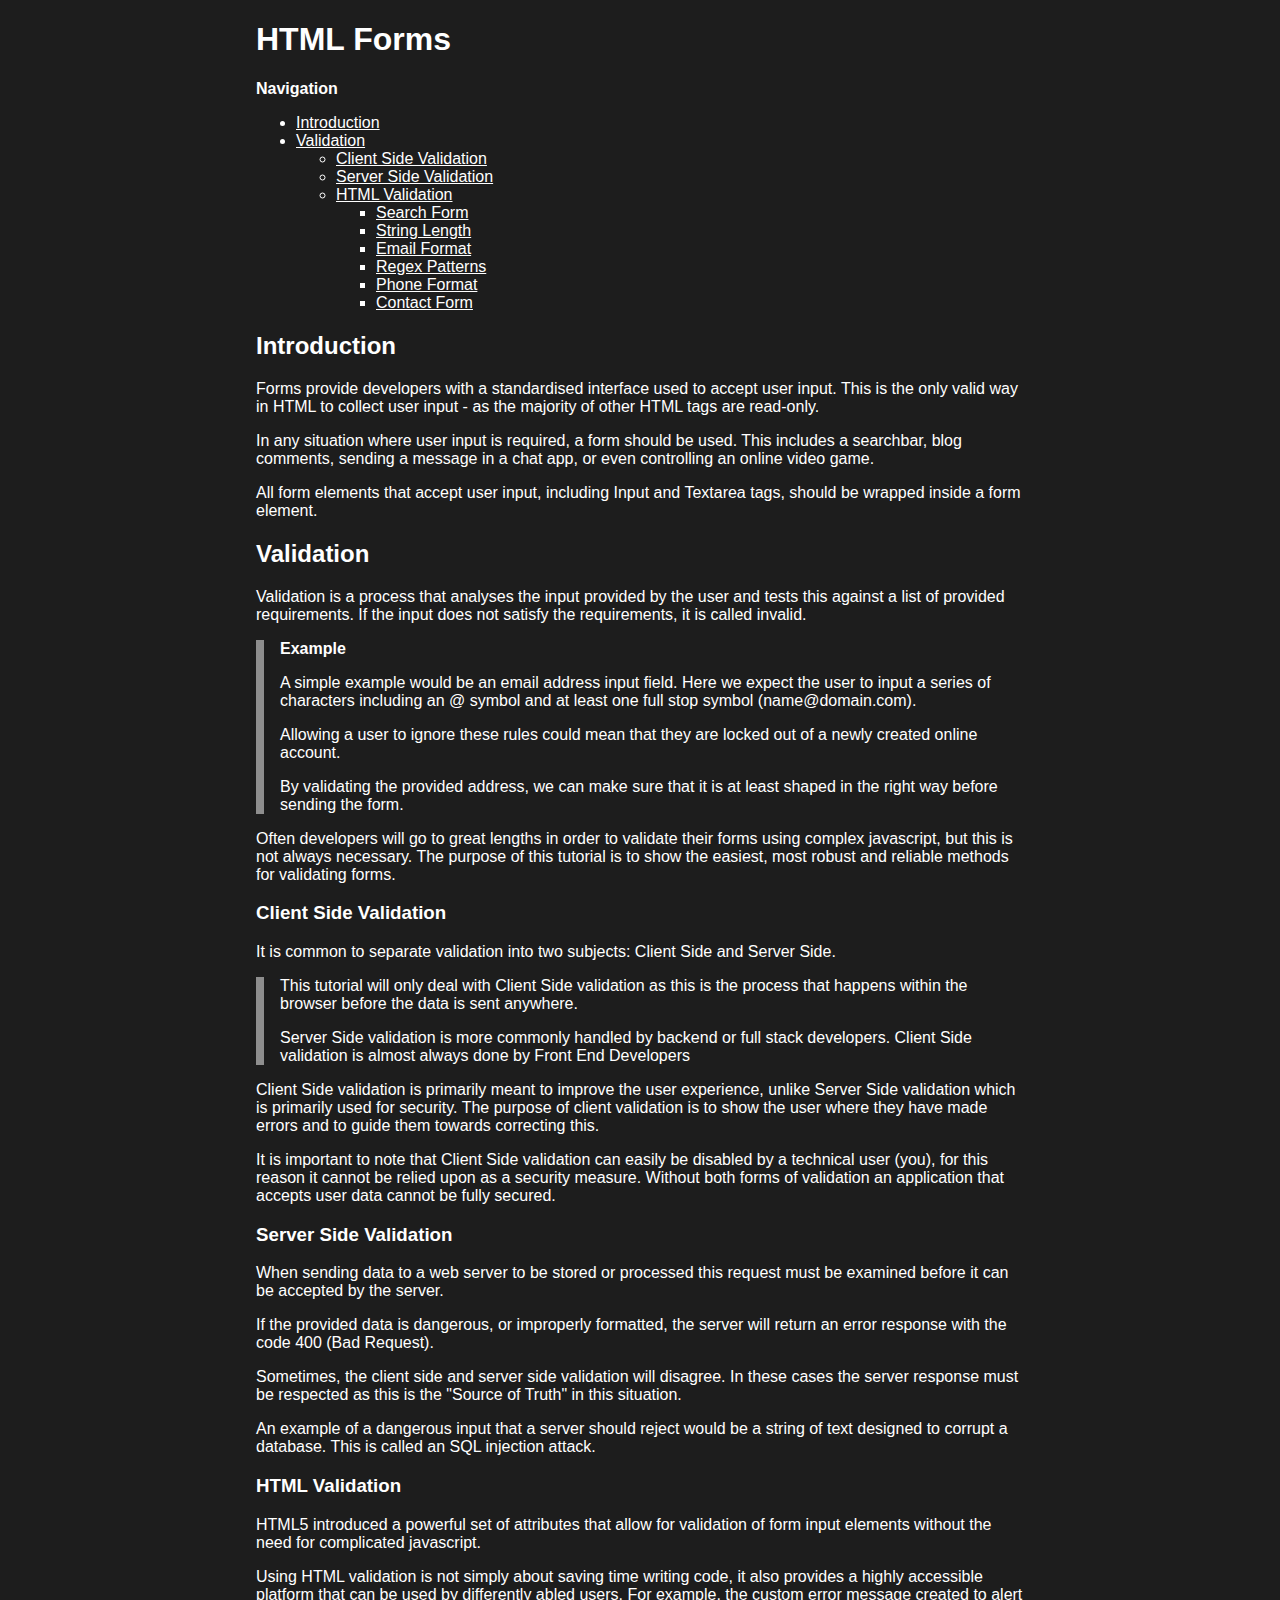
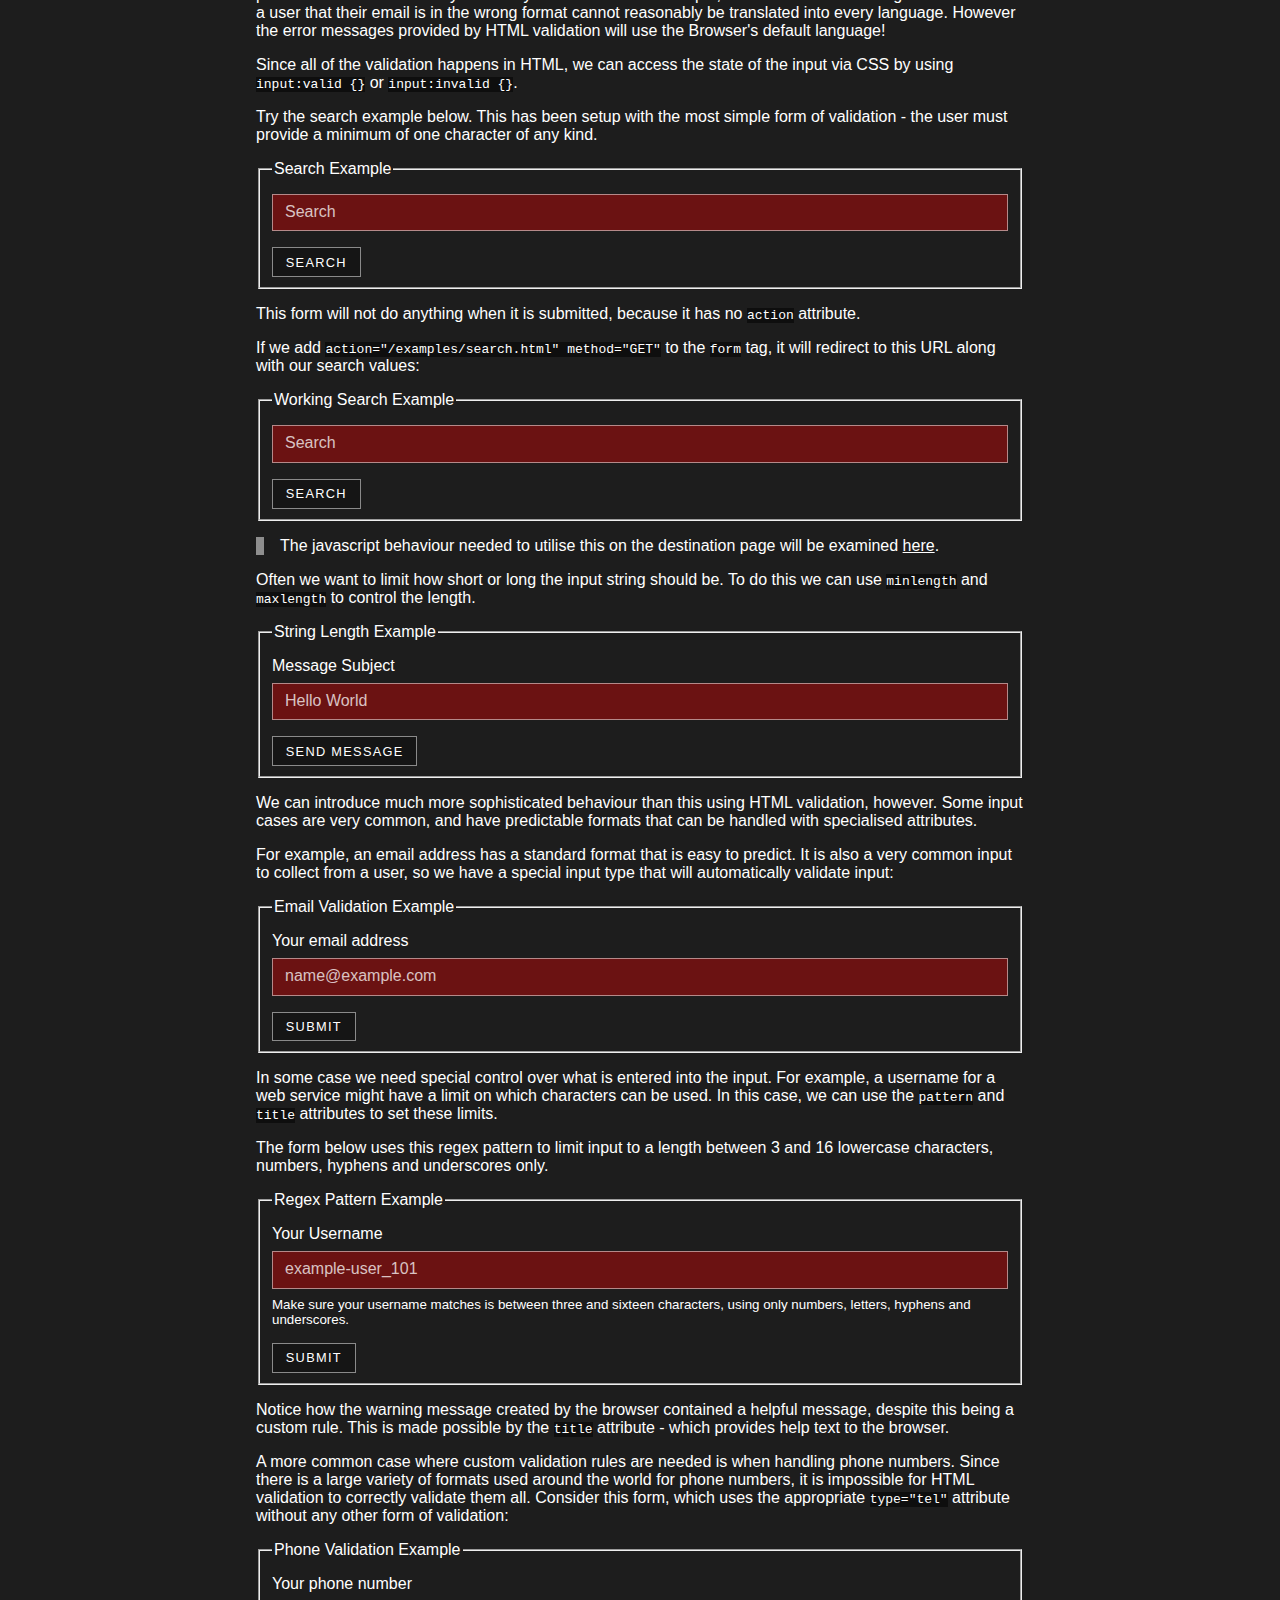
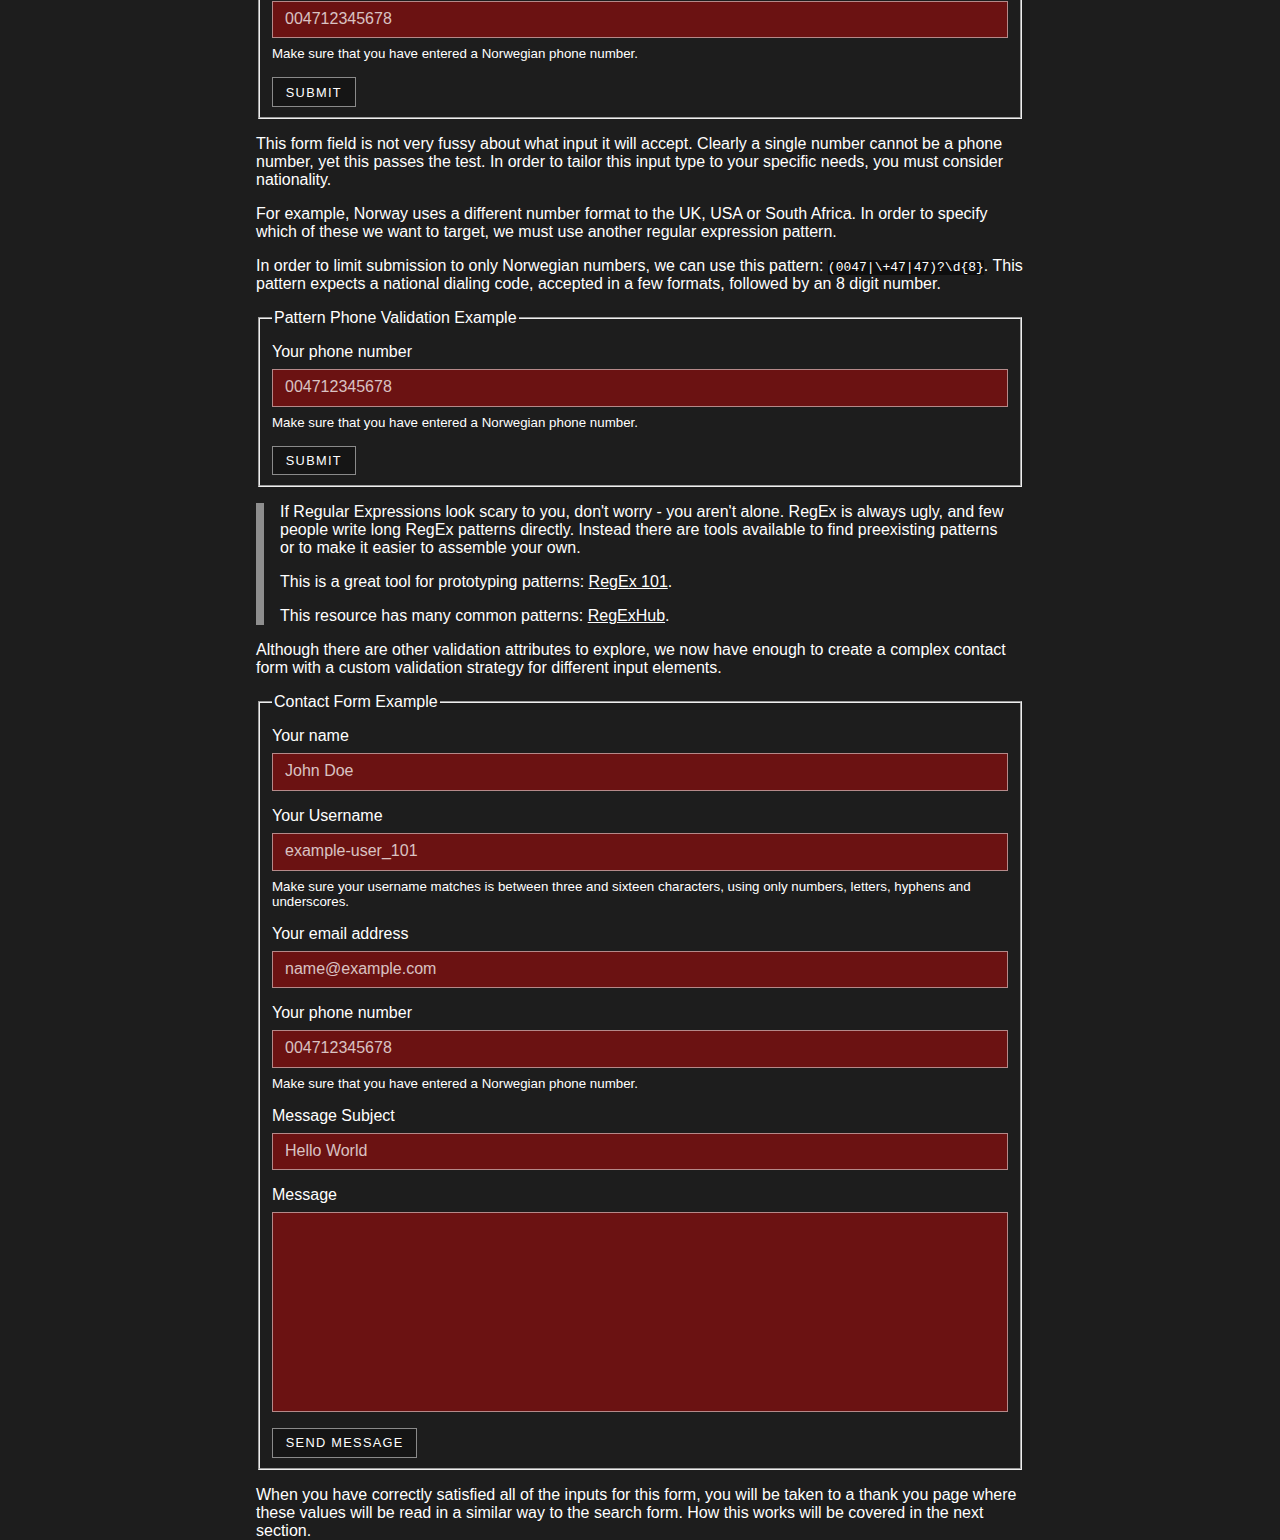
==== commit 6e153e44: "Updates main content" ====
--- a/index.html
+++ b/index.html
@@ -498,7 +498,7 @@
               </div>
             </fieldset>
           </form>
-          <p>When you have correctly satisfied all of the inputs for this form, you will be taken to a thank you page where these values will be read in a similar way to the search form.</p>
+          <p>When you have correctly satisfied all of the inputs for this form, you will be taken to a thank you page where these values will be read in a similar way to the search form. How this works will be covered in the next section.</p>
         </section>
         <section id="form-responses"></section>
       </div>
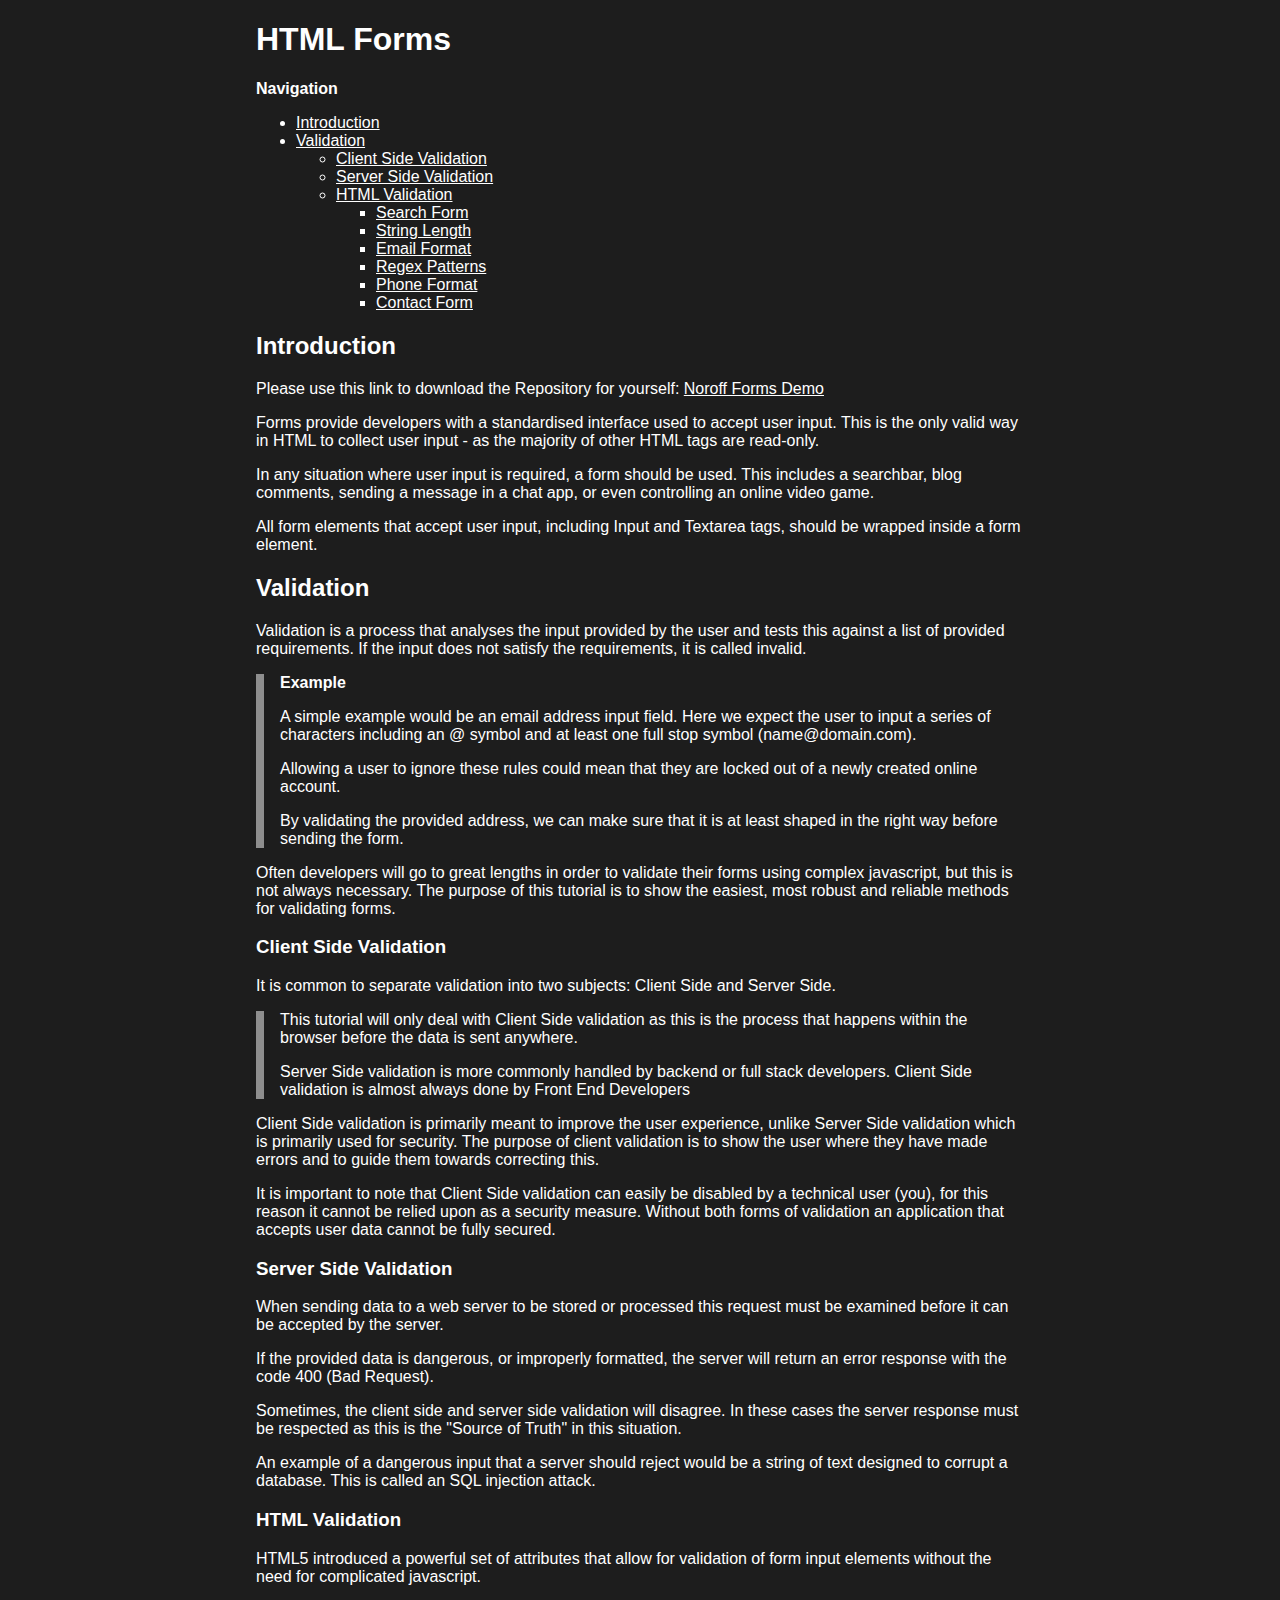
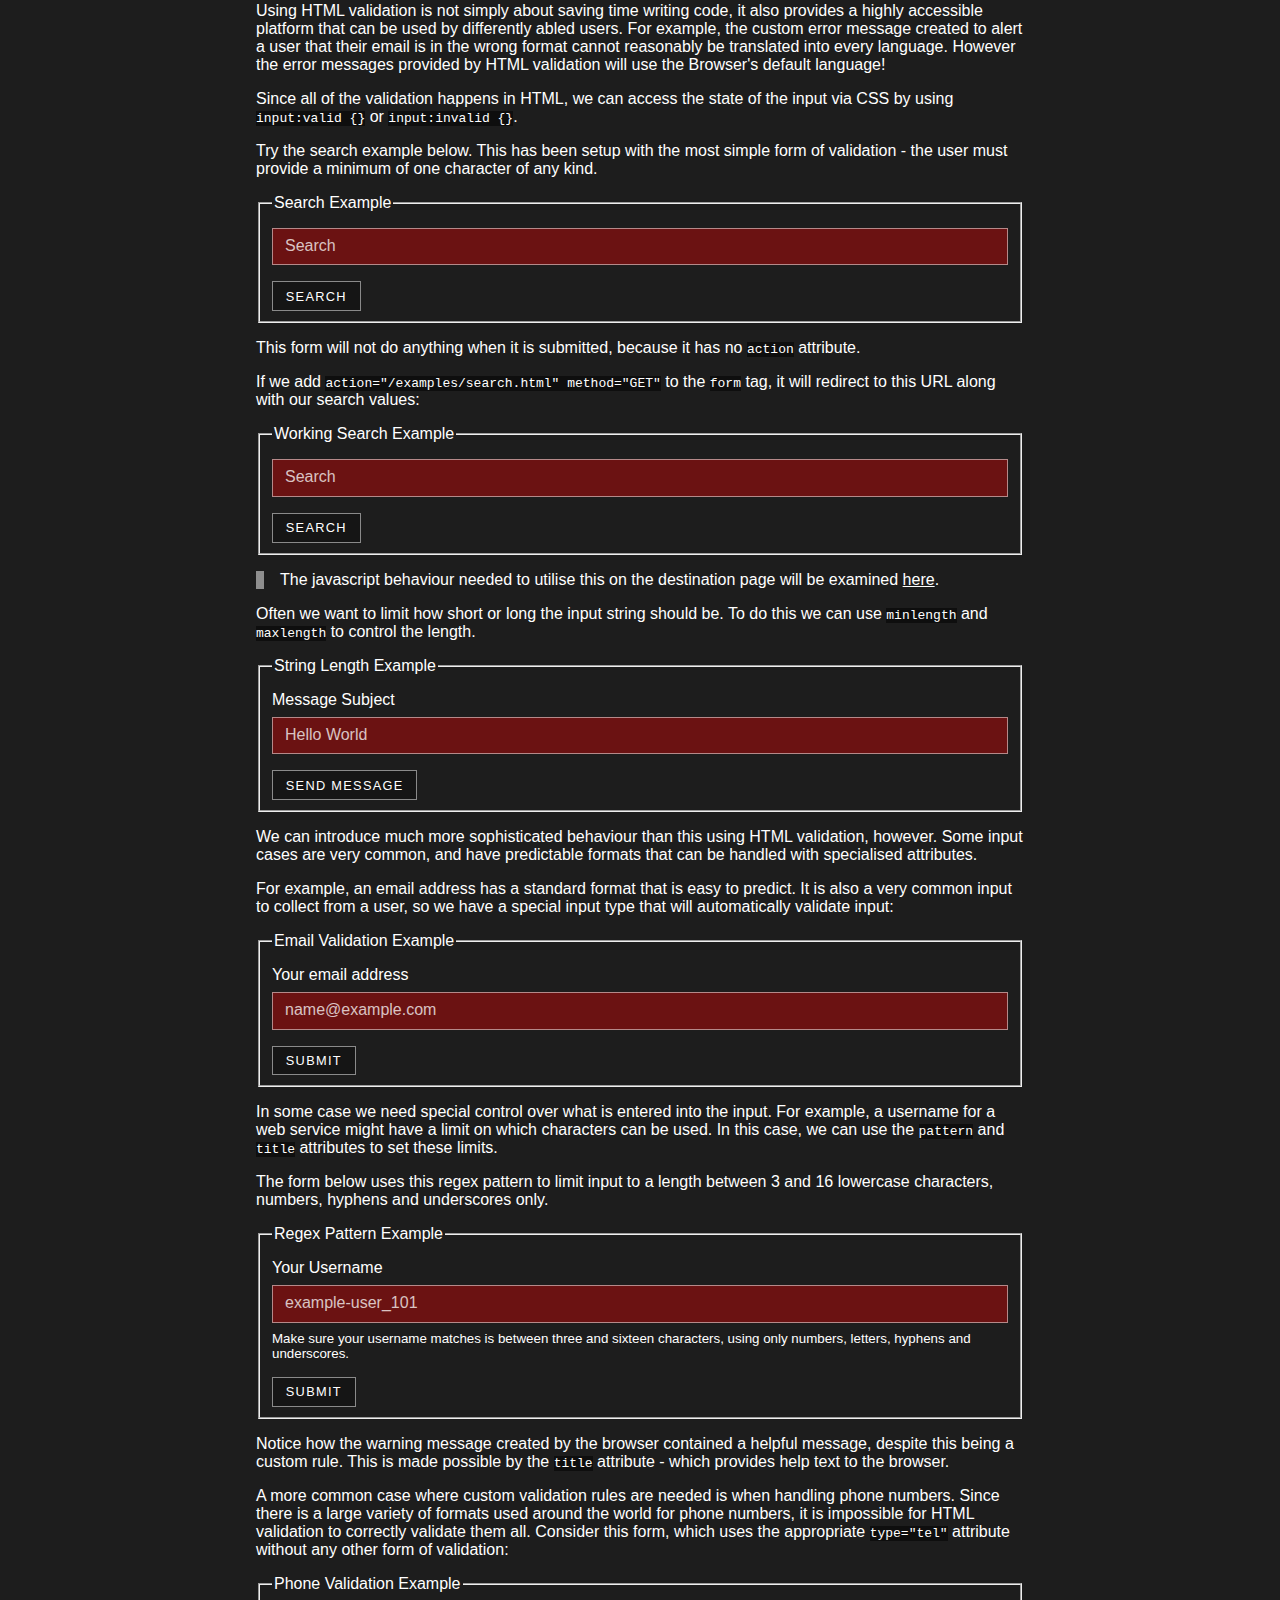
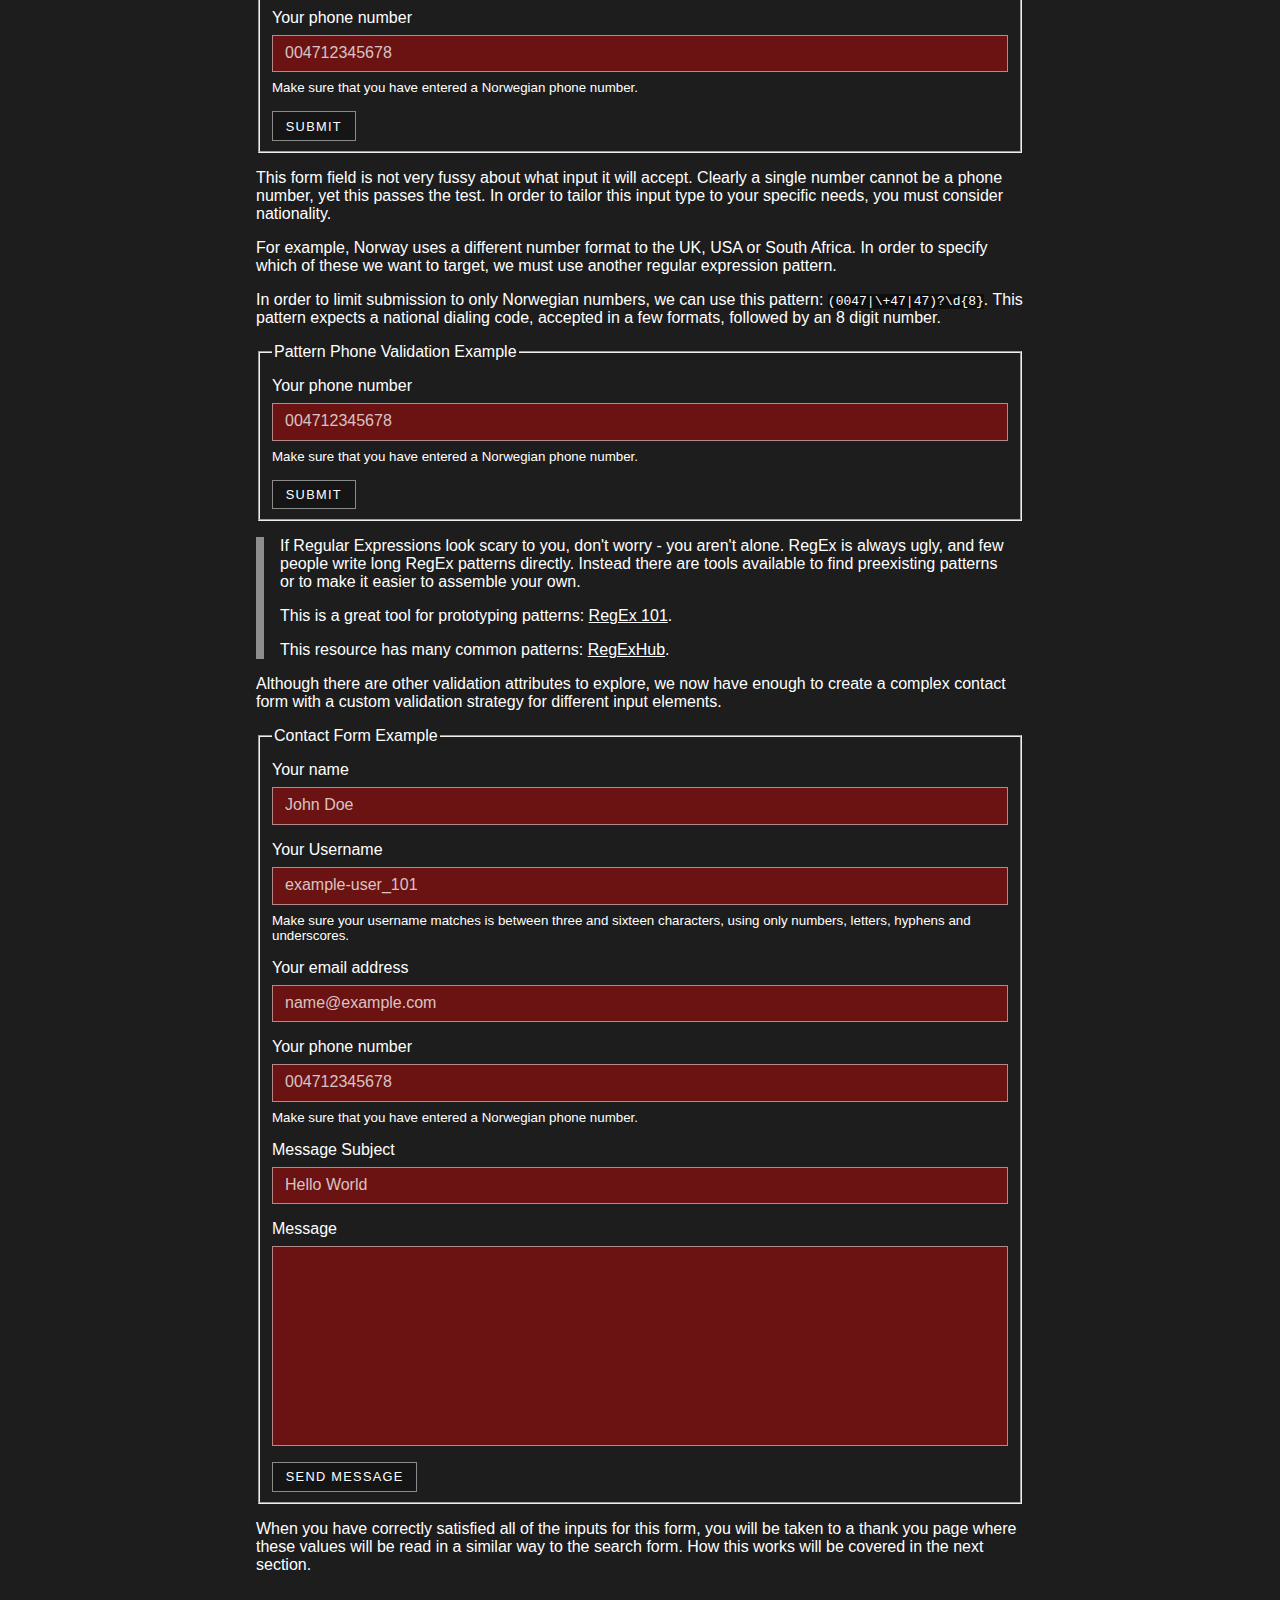
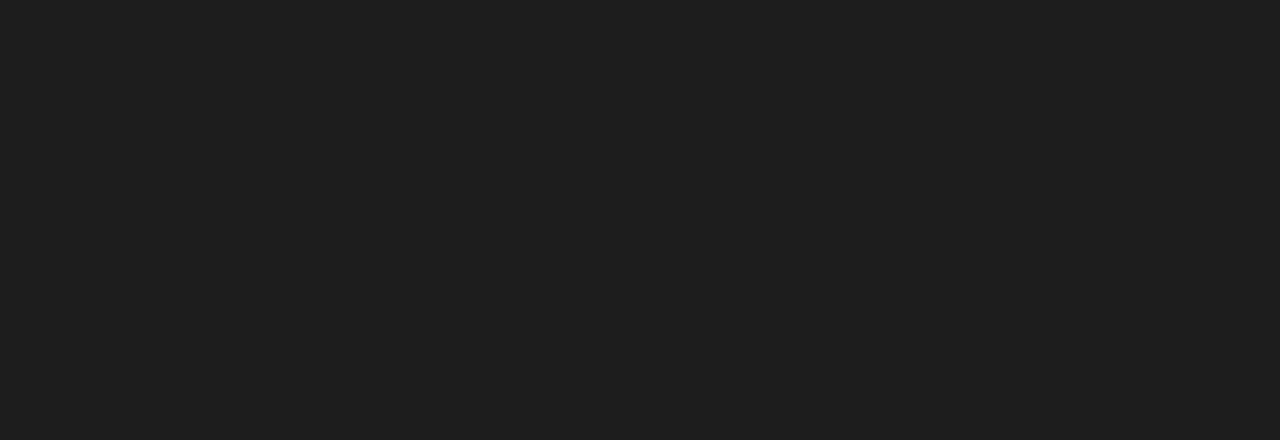
==== commit 22ab6310: "Adds minor updates" ====
--- a/index.html
+++ b/index.html
@@ -49,6 +49,12 @@
         <section id="introduction">
           <h2>Introduction</h2>
           <p>
+            Please use this link to download the Repository for yourself:
+            <a href="https://github.com/Fermain/Noroff-demo-forms"
+              >Noroff Forms Demo</a
+            >
+          </p>
+          <p>
             Forms provide developers with a standardised interface used to
             accept user input. This is the only valid way in HTML to collect
             user input - as the majority of other HTML tags are read-only.
@@ -221,7 +227,11 @@
               page will be examined <a href="#form-responses">here</a>.
             </p>
           </aside>
-          <p>Often we want to limit how short or long the input string should be. To do this we can use <code>minlength</code> and <code>maxlength</code> to control the length.</p>
+          <p>
+            Often we want to limit how short or long the input string should be.
+            To do this we can use <code>minlength</code> and
+            <code>maxlength</code> to control the length.
+          </p>
           <form id="length">
             <fieldset>
               <legend>String Length Example</legend>
@@ -498,7 +508,12 @@
               </div>
             </fieldset>
           </form>
-          <p>When you have correctly satisfied all of the inputs for this form, you will be taken to a thank you page where these values will be read in a similar way to the search form. How this works will be covered in the next section.</p>
+          <p>
+            When you have correctly satisfied all of the inputs for this form,
+            you will be taken to a thank you page where these values will be
+            read in a similar way to the search form. How this works will be
+            covered in the next section.
+          </p>
         </section>
         <section id="form-responses"></section>
       </div>
--- a/css/style.css
+++ b/css/style.css
@@ -32,3 +32,6 @@
   background: var(--warning);
 }
 
+#form-responses {
+  min-height: 50vh;
+}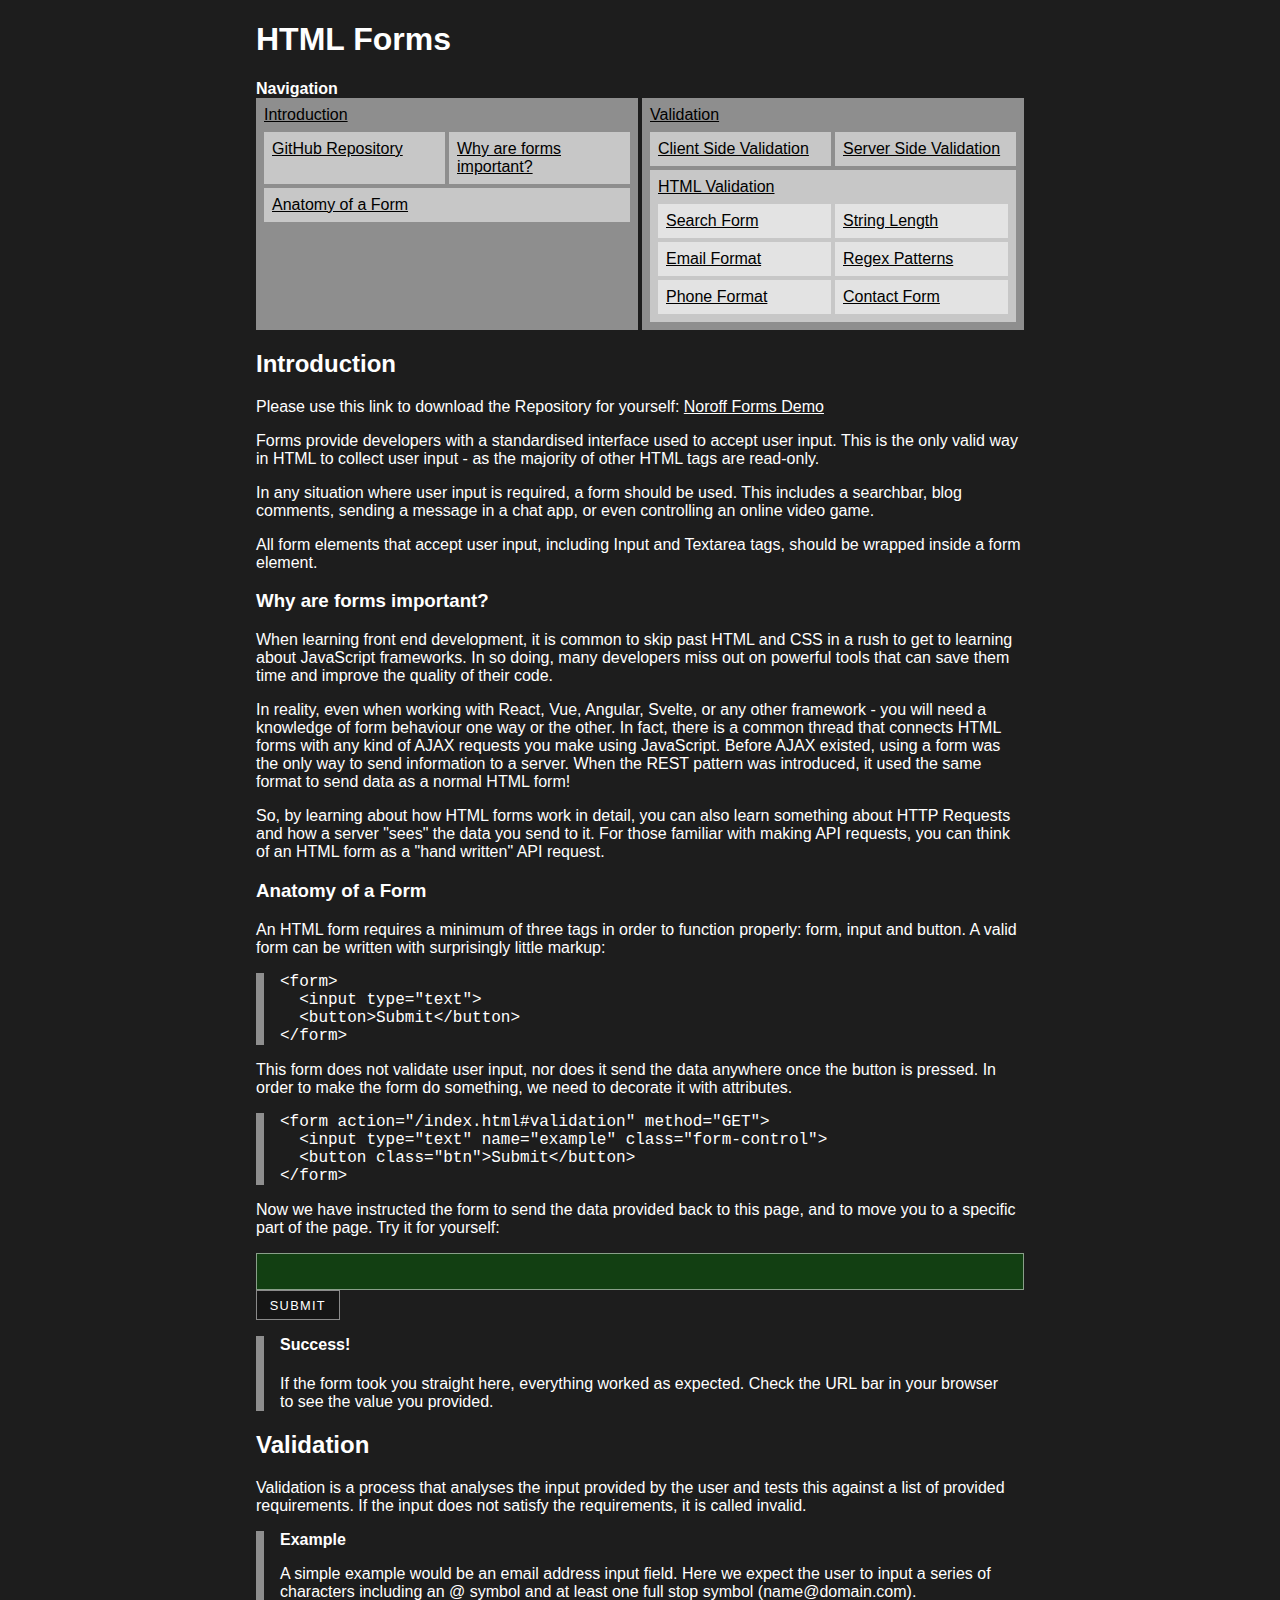
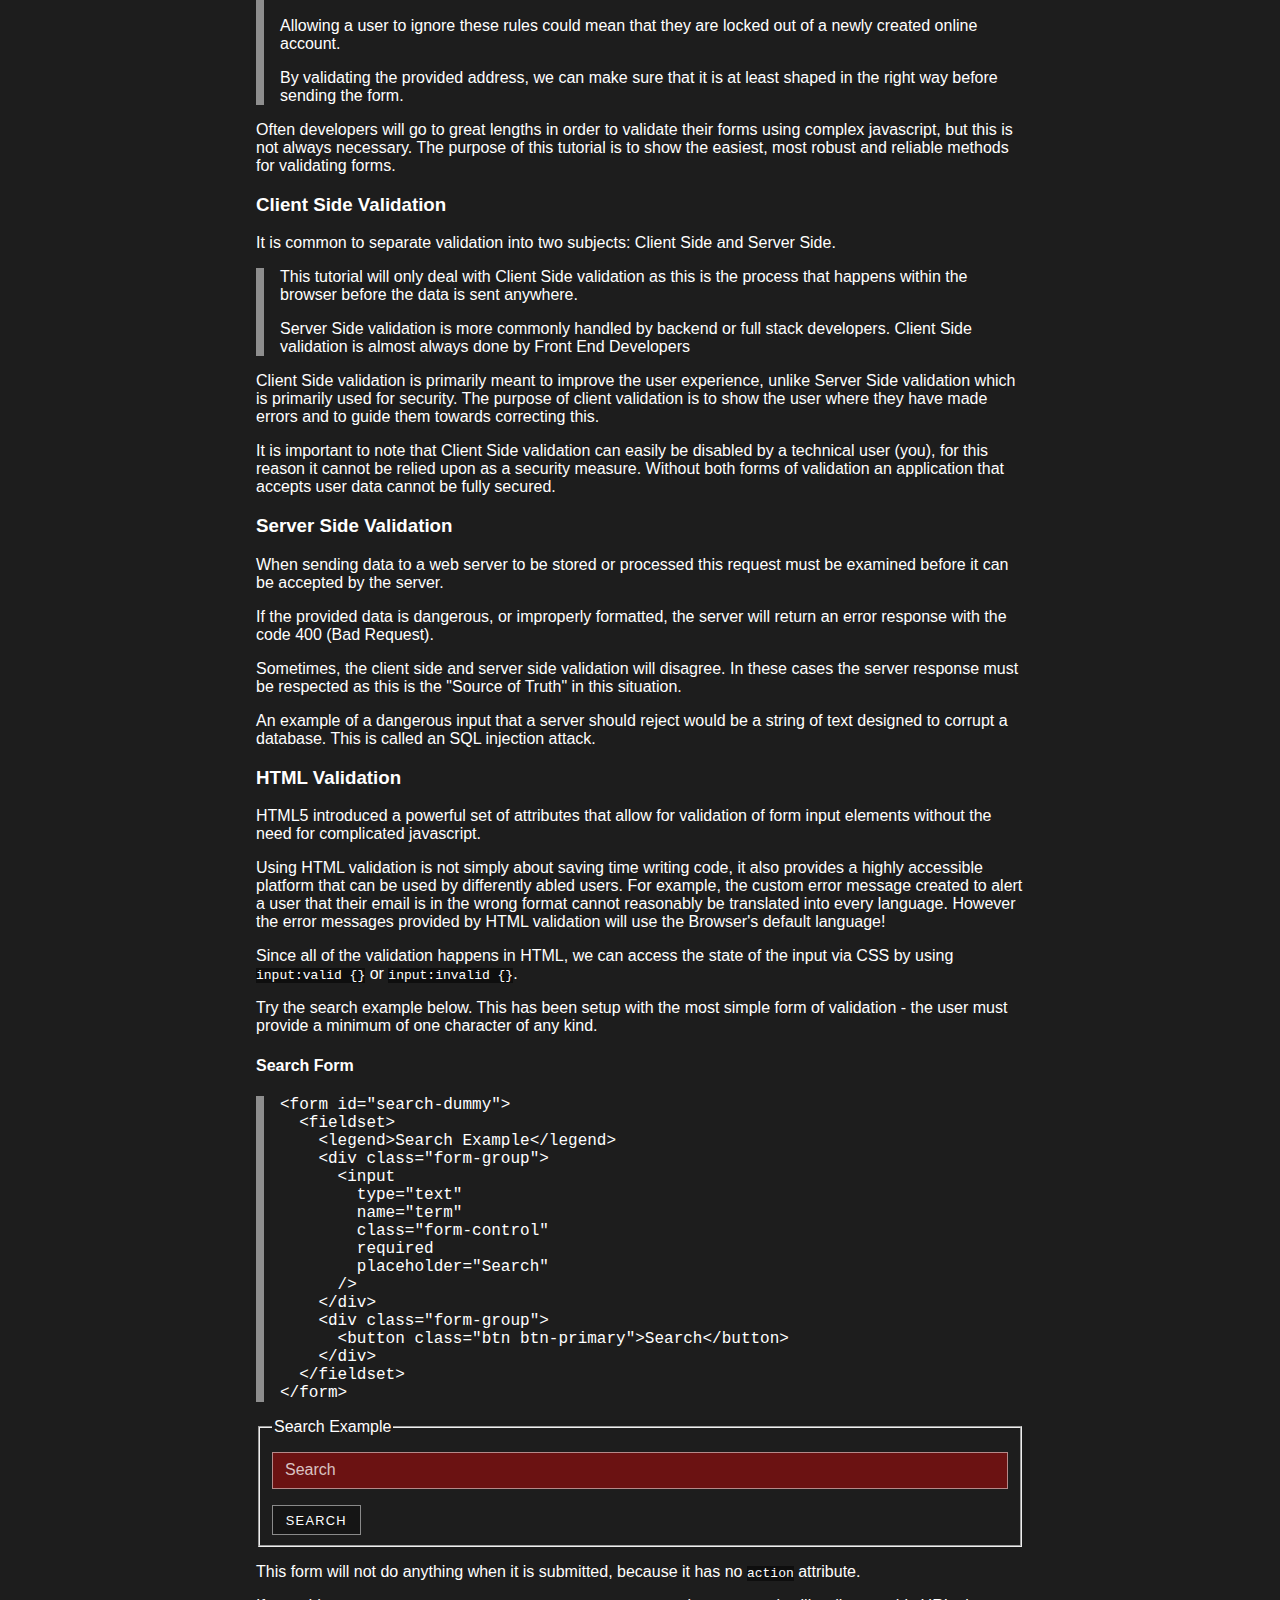
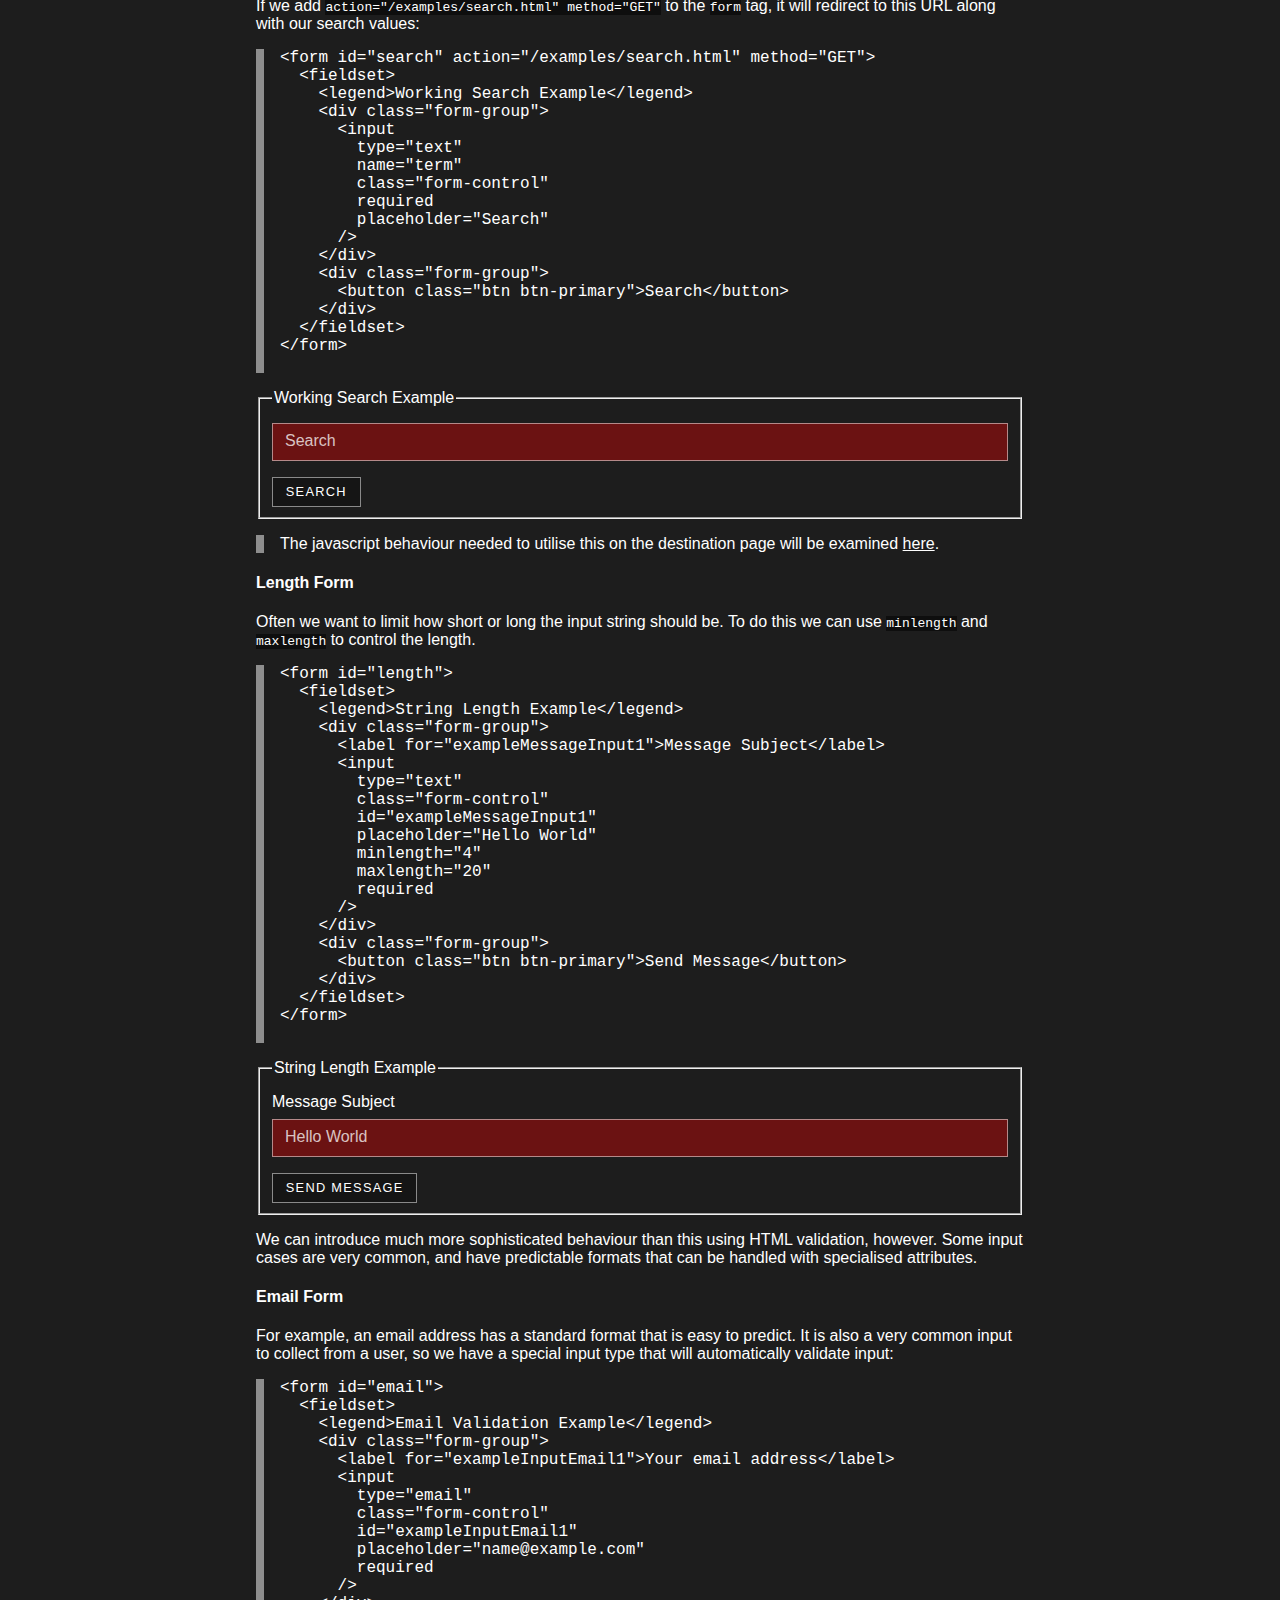
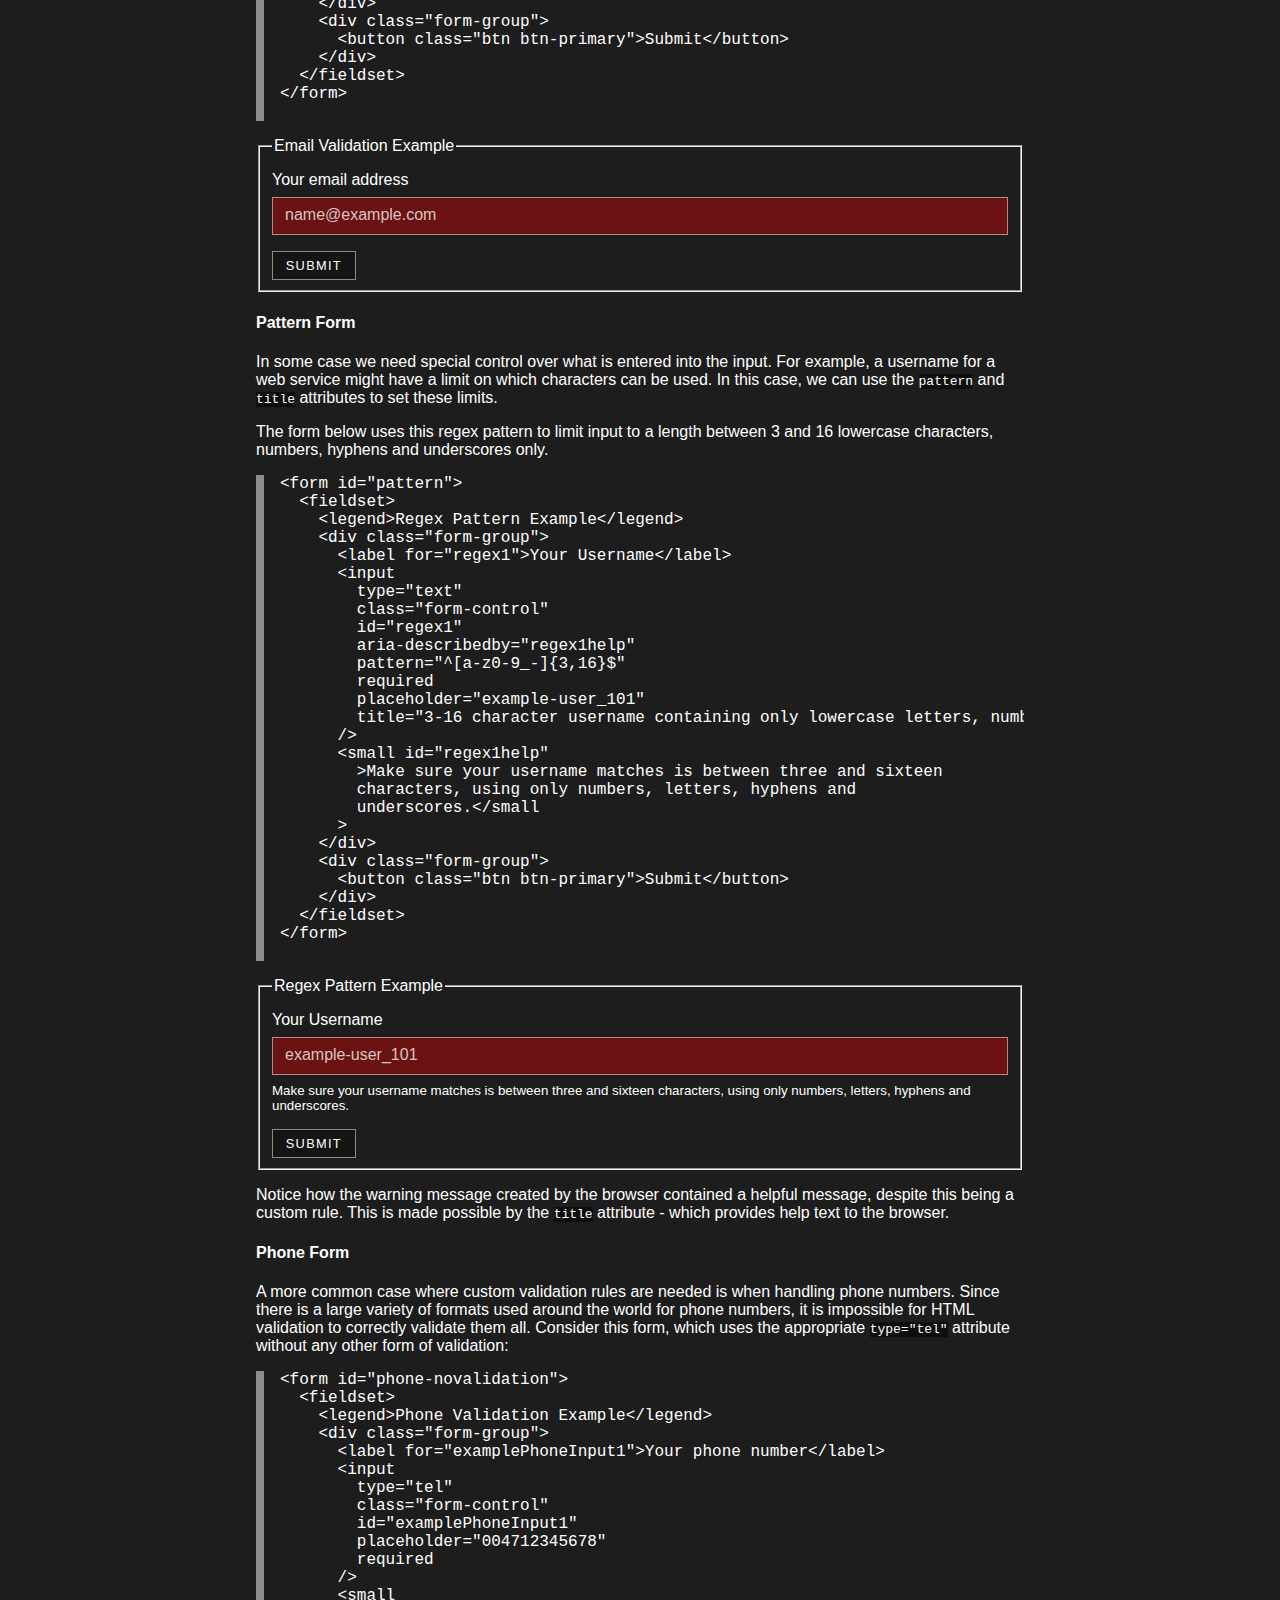
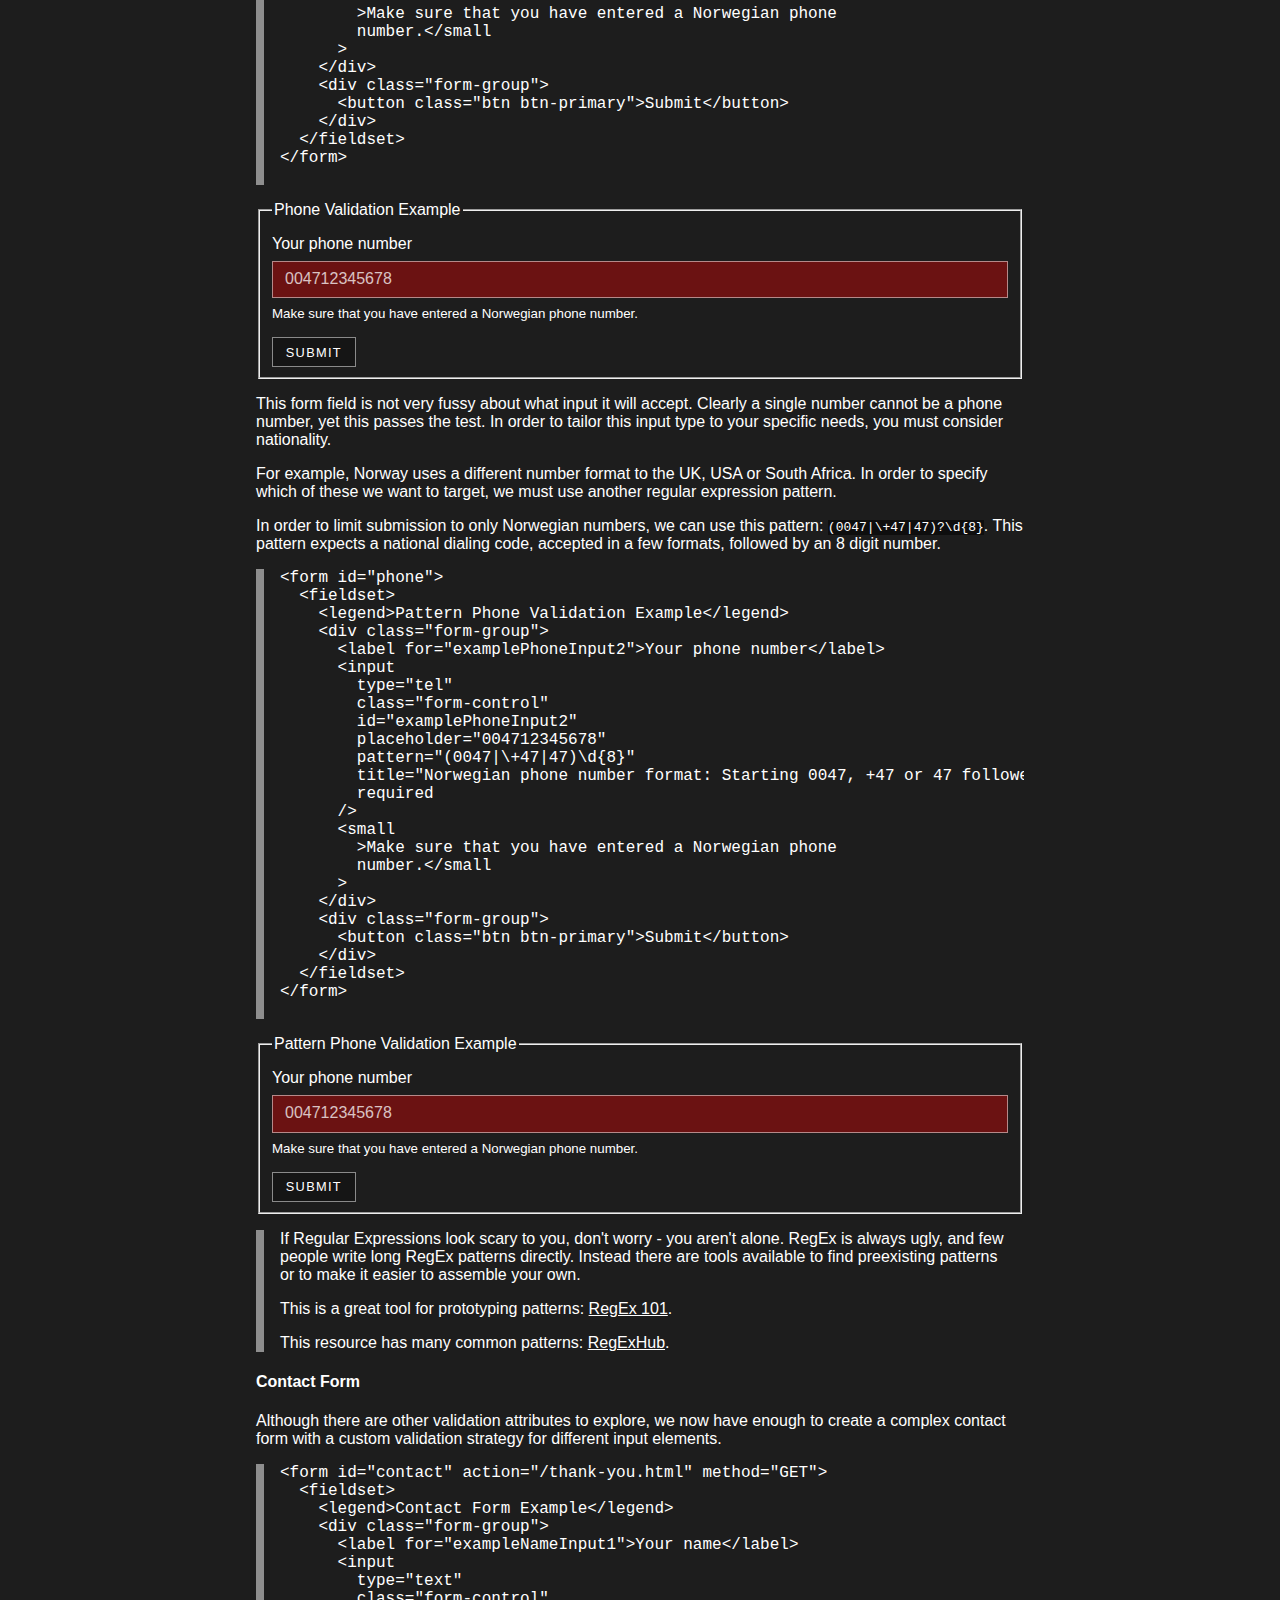
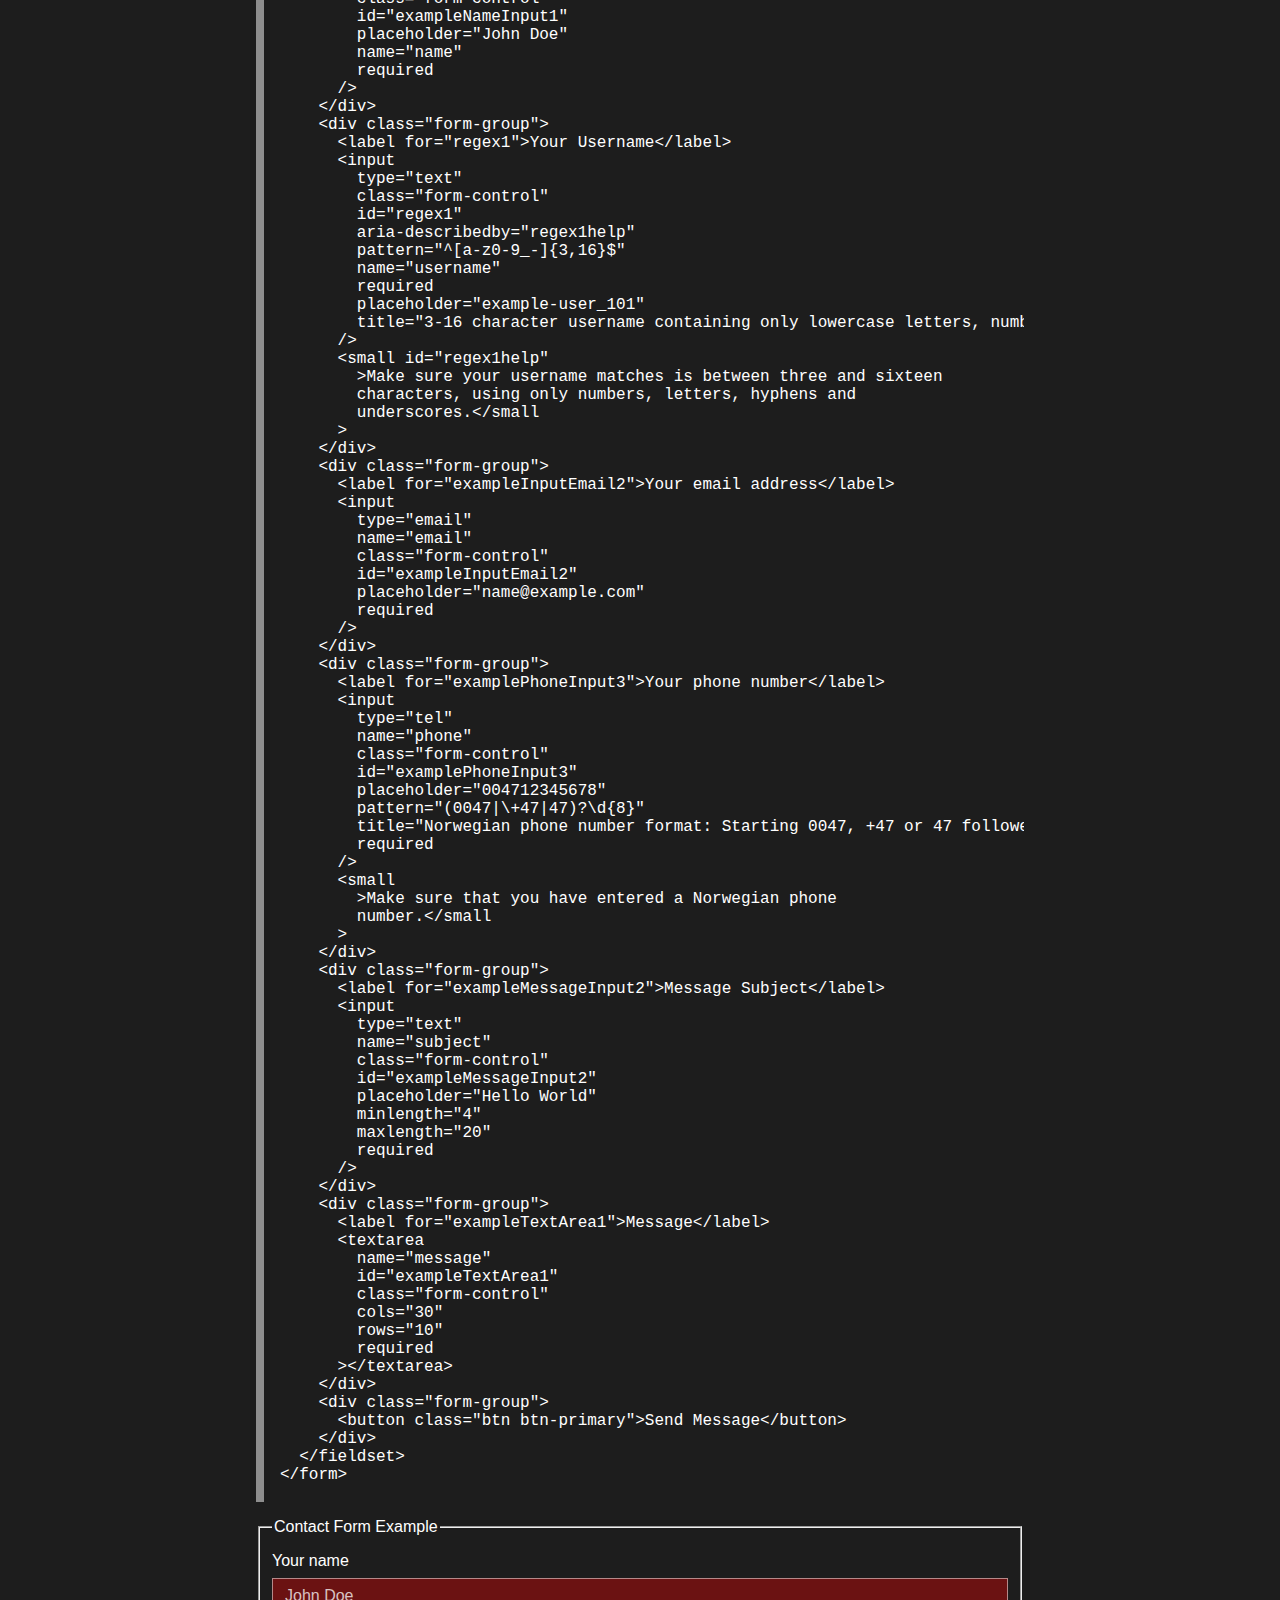
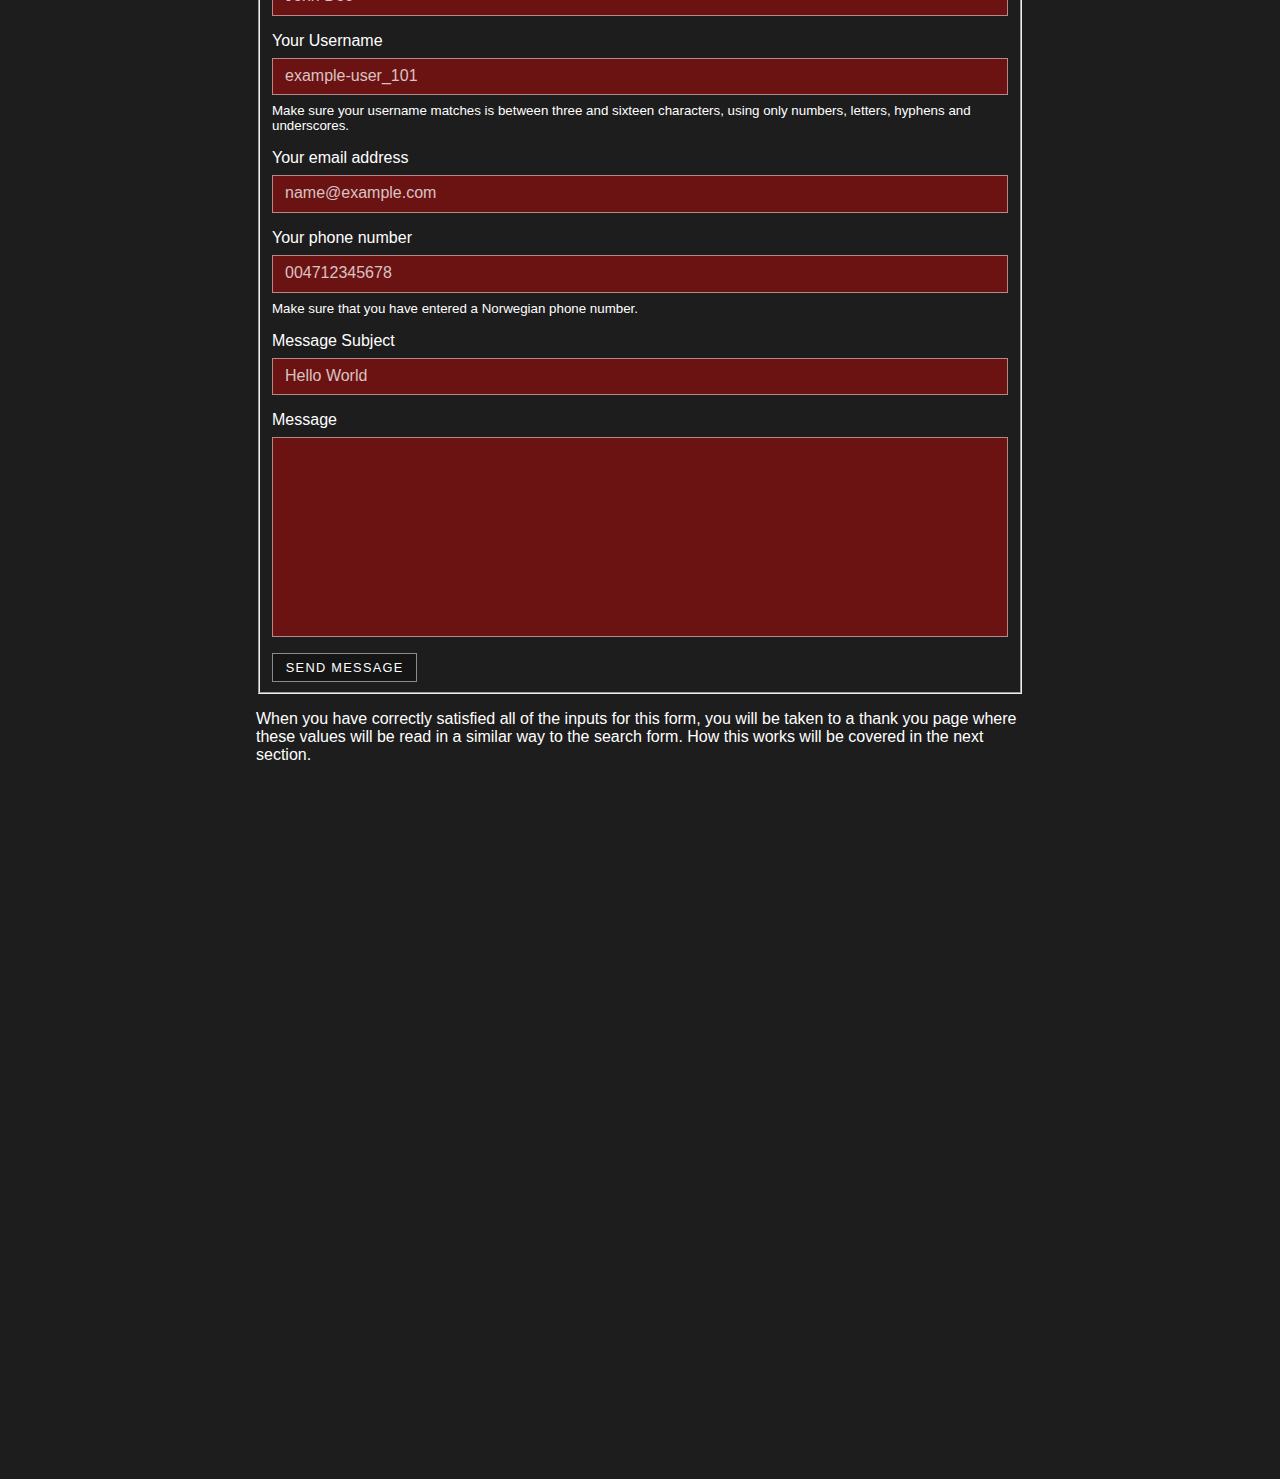
==== commit 2aa6638e: "Improves structure" ====
--- a/index.html
+++ b/index.html
@@ -18,7 +18,24 @@
         <nav>
           <b>Navigation</b>
           <ul>
-            <li><a href="#introduction">Introduction</a></li>
+            <li>
+              <a href="#introduction">Introduction</a>
+              <ul>
+                <li>
+                  <a
+                    href="https://github.com/Fermain/Noroff-demo-forms"
+                    target="_blank"
+                    >GitHub Repository</a
+                  >
+                </li>
+                <li>
+                  <a href="#why">Why are forms important?</a>
+                </li>
+                <li>
+                  <a href="#anatomy">Anatomy of a Form</a>
+                </li>
+              </ul>
+            </li>
             <li>
               <a href="#validation">Validation</a>
               <ul>
@@ -68,6 +85,72 @@
             All form elements that accept user input, including Input and
             Textarea tags, should be wrapped inside a form element.
           </p>
+
+          <h3 id="why">Why are forms important?</h3>
+          <p>
+            When learning front end development, it is common to skip past HTML
+            and CSS in a rush to get to learning about JavaScript frameworks. In
+            so doing, many developers miss out on powerful tools that can save
+            them time and improve the quality of their code.
+          </p>
+          <p>
+            In reality, even when working with React, Vue, Angular, Svelte, or
+            any other framework - you will need a knowledge of form behaviour
+            one way or the other. In fact, there is a common thread that
+            connects HTML forms with any kind of AJAX requests you make using
+            JavaScript. Before AJAX existed, using a form was the only way to
+            send information to a server. When the REST pattern was introduced,
+            it used the same format to send data as a normal HTML form!
+          </p>
+          <p>
+            So, by learning about how HTML forms work in detail, you can also
+            learn something about HTTP Requests and how a server "sees" the data
+            you send to it. For those familiar with making API requests, you can
+            think of an HTML form as a "hand written" API request.
+          </p>
+
+          <h3 id="anatomy">Anatomy of a Form</h3>
+          <p>
+            An HTML form requires a minimum of three tags in order to function
+            properly: form, input and button. A valid form can be written with
+            surprisingly little markup:
+          </p>
+          <pre>
+&lt;form&gt;
+  &lt;input type="text"&gt;
+  &lt;button&gt;Submit&lt;/button&gt;
+&lt;/form&gt;</pre
+          >
+
+          <p>
+            This form does not validate user input, nor does it send the data
+            anywhere once the button is pressed. In order to make the form do
+            something, we need to decorate it with attributes.
+          </p>
+          <pre>
+&lt;form action="/index.html#validation" method="GET"&gt;
+  &lt;input type="text" name="example" class="form-control"&gt;
+  &lt;button class="btn"&gt;Submit&lt;/button&gt;
+&lt;/form&gt;</pre
+          >
+
+          <p>
+            Now we have instructed the form to send the data provided back to
+            this page, and to move you to a specific part of the page. Try it
+            for yourself:
+          </p>
+          <form action="/index.html#success" method="GET">
+            <input type="text" name="example" class="form-control" />
+            <button class="btn">Submit</button>
+          </form>
+
+          <aside>
+            <h4 id="success">Success!</h4>
+            <p>
+              If the form took you straight here, everything worked as expected.
+              Check the URL bar in your browser to see the value you provided.
+            </p>
+          </aside>
         </section>
 
         <section id="validation">
@@ -152,7 +235,8 @@
             SQL injection attack.
           </p>
 
-          <h3>HTML Validation</h3>
+          <section id="html-validation">
+            <h3>HTML Validation</h3>
           <p>
             HTML5 introduced a powerful set of attributes that allow for
             validation of form input elements without the need for complicated
@@ -177,6 +261,26 @@
             simple form of validation - the user must provide a minimum of one
             character of any kind.
           </p>
+          <h4>Search Form</h4>
+          <pre>
+&lt;form id="search-dummy"&gt;
+  &lt;fieldset&gt;
+    &lt;legend&gt;Search Example&lt;/legend&gt;
+    &lt;div class="form-group"&gt;
+      &lt;input
+        type="text"
+        name="term"
+        class="form-control"
+        required
+        placeholder="Search"
+      /&gt;
+    &lt;/div&gt;
+    &lt;div class="form-group"&gt;
+      &lt;button class="btn btn-primary"&gt;Search&lt;/button&gt;
+    &lt;/div&gt;
+  &lt;/fieldset&gt;
+&lt;/form&gt;</pre
+          >
           <form id="search-dummy">
             <fieldset>
               <legend>Search Example</legend>
@@ -204,6 +308,25 @@
             <code>form</code> tag, it will redirect to this URL along with our
             search values:
           </p>
+          <pre>
+&lt;form id="search" action="/examples/search.html" method="GET"&gt;
+  &lt;fieldset&gt;
+    &lt;legend&gt;Working Search Example&lt;/legend&gt;
+    &lt;div class="form-group"&gt;
+      &lt;input
+        type="text"
+        name="term"
+        class="form-control"
+        required
+        placeholder="Search"
+      /&gt;
+    &lt;/div&gt;
+    &lt;div class="form-group"&gt;
+      &lt;button class="btn btn-primary"&gt;Search&lt;/button&gt;
+    &lt;/div&gt;
+  &lt;/fieldset&gt;
+&lt;/form&gt;
+          </pre>
           <form id="search" action="/examples/search.html" method="GET">
             <fieldset>
               <legend>Working Search Example</legend>
@@ -227,11 +350,34 @@
               page will be examined <a href="#form-responses">here</a>.
             </p>
           </aside>
+          <h4>Length Form</h4>
           <p>
             Often we want to limit how short or long the input string should be.
             To do this we can use <code>minlength</code> and
             <code>maxlength</code> to control the length.
           </p>
+          <pre>
+&lt;form id="length"&gt;
+  &lt;fieldset&gt;
+    &lt;legend&gt;String Length Example&lt;/legend&gt;
+    &lt;div class="form-group"&gt;
+      &lt;label for="exampleMessageInput1"&gt;Message Subject&lt;/label&gt;
+      &lt;input
+        type="text"
+        class="form-control"
+        id="exampleMessageInput1"
+        placeholder="Hello World"
+        minlength="4"
+        maxlength="20"
+        required
+      /&gt;
+    &lt;/div&gt;
+    &lt;div class="form-group"&gt;
+      &lt;button class="btn btn-primary"&gt;Send Message&lt;/button&gt;
+    &lt;/div&gt;
+  &lt;/fieldset&gt;
+&lt;/form&gt;
+          </pre>
           <form id="length">
             <fieldset>
               <legend>String Length Example</legend>
@@ -257,11 +403,32 @@
             HTML validation, however. Some input cases are very common, and have
             predictable formats that can be handled with specialised attributes.
           </p>
+          <h4>Email Form</h4>
           <p>
             For example, an email address has a standard format that is easy to
             predict. It is also a very common input to collect from a user, so
             we have a special input type that will automatically validate input:
           </p>
+          <pre>
+&lt;form id="email"&gt;
+  &lt;fieldset&gt;
+    &lt;legend&gt;Email Validation Example&lt;/legend&gt;
+    &lt;div class="form-group"&gt;
+      &lt;label for="exampleInputEmail1"&gt;Your email address&lt;/label&gt;
+      &lt;input
+        type="email"
+        class="form-control"
+        id="exampleInputEmail1"
+        placeholder="name@example.com"
+        required
+      /&gt;
+    &lt;/div&gt;
+    &lt;div class="form-group"&gt;
+      &lt;button class="btn btn-primary"&gt;Submit&lt;/button&gt;
+    &lt;/div&gt;
+  &lt;/fieldset&gt;
+&lt;/form&gt;
+          </pre>
           <form id="email">
             <fieldset>
               <legend>Email Validation Example</legend>
@@ -280,6 +447,7 @@
               </div>
             </fieldset>
           </form>
+          <h4>Pattern Form</h4>
           <p>
             In some case we need special control over what is entered into the
             input. For example, a username for a web service might have a limit
@@ -292,6 +460,34 @@
             between 3 and 16 lowercase characters, numbers, hyphens and
             underscores only.
           </p>
+          <pre>
+&lt;form id="pattern"&gt;
+  &lt;fieldset&gt;
+    &lt;legend&gt;Regex Pattern Example&lt;/legend&gt;
+    &lt;div class="form-group"&gt;
+      &lt;label for="regex1"&gt;Your Username&lt;/label&gt;
+      &lt;input
+        type="text"
+        class="form-control"
+        id="regex1"
+        aria-describedby="regex1help"
+        pattern="^[a-z0-9_-]{3,16}$"
+        required
+        placeholder="example-user_101"
+        title="3-16 character username containing only lowercase letters, numbers, underscore and hyphen"
+      /&gt;
+      &lt;small id="regex1help"
+        &gt;Make sure your username matches is between three and sixteen
+        characters, using only numbers, letters, hyphens and
+        underscores.&lt;/small
+      &gt;
+    &lt;/div&gt;
+    &lt;div class="form-group"&gt;
+      &lt;button class="btn btn-primary"&gt;Submit&lt;/button&gt;
+    &lt;/div&gt;
+  &lt;/fieldset&gt;
+&lt;/form&gt;
+          </pre>
           <form id="pattern">
             <fieldset>
               <legend>Regex Pattern Example</legend>
@@ -324,6 +520,7 @@
             possible by the <code>title</code> attribute - which provides help
             text to the browser.
           </p>
+          <h4>Phone Form</h4>
           <p>
             A more common case where custom validation rules are needed is when
             handling phone numbers. Since there is a large variety of formats
@@ -332,6 +529,30 @@
             uses the appropriate <code>type="tel"</code> attribute without any
             other form of validation:
           </p>
+          <pre>
+&lt;form id="phone-novalidation"&gt;
+  &lt;fieldset&gt;
+    &lt;legend&gt;Phone Validation Example&lt;/legend&gt;
+    &lt;div class="form-group"&gt;
+      &lt;label for="examplePhoneInput1"&gt;Your phone number&lt;/label&gt;
+      &lt;input
+        type="tel"
+        class="form-control"
+        id="examplePhoneInput1"
+        placeholder="004712345678"
+        required
+      /&gt;
+      &lt;small
+        &gt;Make sure that you have entered a Norwegian phone
+        number.&lt;/small
+      &gt;
+    &lt;/div&gt;
+    &lt;div class="form-group"&gt;
+      &lt;button class="btn btn-primary"&gt;Submit&lt;/button&gt;
+    &lt;/div&gt;
+  &lt;/fieldset&gt;
+&lt;/form&gt;
+          </pre>
           <form id="phone-novalidation">
             <fieldset>
               <legend>Phone Validation Example</legend>
@@ -371,6 +592,32 @@
             expects a national dialing code, accepted in a few formats, followed
             by an 8 digit number.
           </p>
+          <pre>
+&lt;form id="phone"&gt;
+  &lt;fieldset&gt;
+    &lt;legend&gt;Pattern Phone Validation Example&lt;/legend&gt;
+    &lt;div class="form-group"&gt;
+      &lt;label for="examplePhoneInput2"&gt;Your phone number&lt;/label&gt;
+      &lt;input
+        type="tel"
+        class="form-control"
+        id="examplePhoneInput2"
+        placeholder="004712345678"
+        pattern="(0047|\+47|47)\d{8}"
+        title="Norwegian phone number format: Starting 0047, +47 or 47 followed by your 8 digit number with no spaces."
+        required
+      /&gt;
+      &lt;small
+        &gt;Make sure that you have entered a Norwegian phone
+        number.&lt;/small
+      &gt;
+    &lt;/div&gt;
+    &lt;div class="form-group"&gt;
+      &lt;button class="btn btn-primary"&gt;Submit&lt;/button&gt;
+    &lt;/div&gt;
+  &lt;/fieldset&gt;
+&lt;/form&gt;
+          </pre>
           <form id="phone">
             <fieldset>
               <legend>Pattern Phone Validation Example</legend>
@@ -413,11 +660,104 @@
               >.
             </p>
           </aside>
+          <h4>Contact Form</h4>
           <p>
             Although there are other validation attributes to explore, we now
             have enough to create a complex contact form with a custom
             validation strategy for different input elements.
           </p>
+          <pre>
+&lt;form id="contact" action="/thank-you.html" method="GET"&gt;
+  &lt;fieldset&gt;
+    &lt;legend&gt;Contact Form Example&lt;/legend&gt;
+    &lt;div class="form-group"&gt;
+      &lt;label for="exampleNameInput1"&gt;Your name&lt;/label&gt;
+      &lt;input
+        type="text"
+        class="form-control"
+        id="exampleNameInput1"
+        placeholder="John Doe"
+        name="name"
+        required
+      /&gt;
+    &lt;/div&gt;
+    &lt;div class="form-group"&gt;
+      &lt;label for="regex1"&gt;Your Username&lt;/label&gt;
+      &lt;input
+        type="text"
+        class="form-control"
+        id="regex1"
+        aria-describedby="regex1help"
+        pattern="^[a-z0-9_-]{3,16}$"
+        name="username"
+        required
+        placeholder="example-user_101"
+        title="3-16 character username containing only lowercase letters, numbers, underscore and hyphen"
+      /&gt;
+      &lt;small id="regex1help"
+        &gt;Make sure your username matches is between three and sixteen
+        characters, using only numbers, letters, hyphens and
+        underscores.&lt;/small
+      &gt;
+    &lt;/div&gt;
+    &lt;div class="form-group"&gt;
+      &lt;label for="exampleInputEmail2"&gt;Your email address&lt;/label&gt;
+      &lt;input
+        type="email"
+        name="email"
+        class="form-control"
+        id="exampleInputEmail2"
+        placeholder="name@example.com"
+        required
+      /&gt;
+    &lt;/div&gt;
+    &lt;div class="form-group"&gt;
+      &lt;label for="examplePhoneInput3"&gt;Your phone number&lt;/label&gt;
+      &lt;input
+        type="tel"
+        name="phone"
+        class="form-control"
+        id="examplePhoneInput3"
+        placeholder="004712345678"
+        pattern="(0047|\+47|47)?\d{8}"
+        title="Norwegian phone number format: Starting 0047, +47 or 47 followed by your 8 digit number with no spaces."
+        required
+      /&gt;
+      &lt;small
+        &gt;Make sure that you have entered a Norwegian phone
+        number.&lt;/small
+      &gt;
+    &lt;/div&gt;
+    &lt;div class="form-group"&gt;
+      &lt;label for="exampleMessageInput2"&gt;Message Subject&lt;/label&gt;
+      &lt;input
+        type="text"
+        name="subject"
+        class="form-control"
+        id="exampleMessageInput2"
+        placeholder="Hello World"
+        minlength="4"
+        maxlength="20"
+        required
+      /&gt;
+    &lt;/div&gt;
+    &lt;div class="form-group"&gt;
+      &lt;label for="exampleTextArea1"&gt;Message&lt;/label&gt;
+      &lt;textarea
+        name="message"
+        id="exampleTextArea1"
+        class="form-control"
+        cols="30"
+        rows="10"
+        required
+      &gt;&lt;/textarea&gt;
+    &lt;/div&gt;
+    &lt;div class="form-group"&gt;
+      &lt;button class="btn btn-primary"&gt;Send Message&lt;/button&gt;
+    &lt;/div&gt;
+  &lt;/fieldset&gt;
+&lt;/form&gt;
+          </pre>
           <form id="contact" action="/thank-you.html" method="GET">
             <fieldset>
               <legend>Contact Form Example</legend>
@@ -514,6 +854,7 @@
             read in a similar way to the search form. How this works will be
             covered in the next section.
           </p>
+          </section>
         </section>
         <section id="form-responses"></section>
       </div>
--- a/css/style.css
+++ b/css/style.css
@@ -5,10 +5,15 @@
 @import url('/css/buttons.css');
 @import url('/css/search.css');
 @import url('/css/table.css');
+@import url('/css/navigation.css');
 
-aside {
+pre, aside {
   border-left: 0.5rem solid var(--light);
   padding: 0 1rem;
+}
+
+pre {
+  overflow-x: auto;
 }
 
 code {
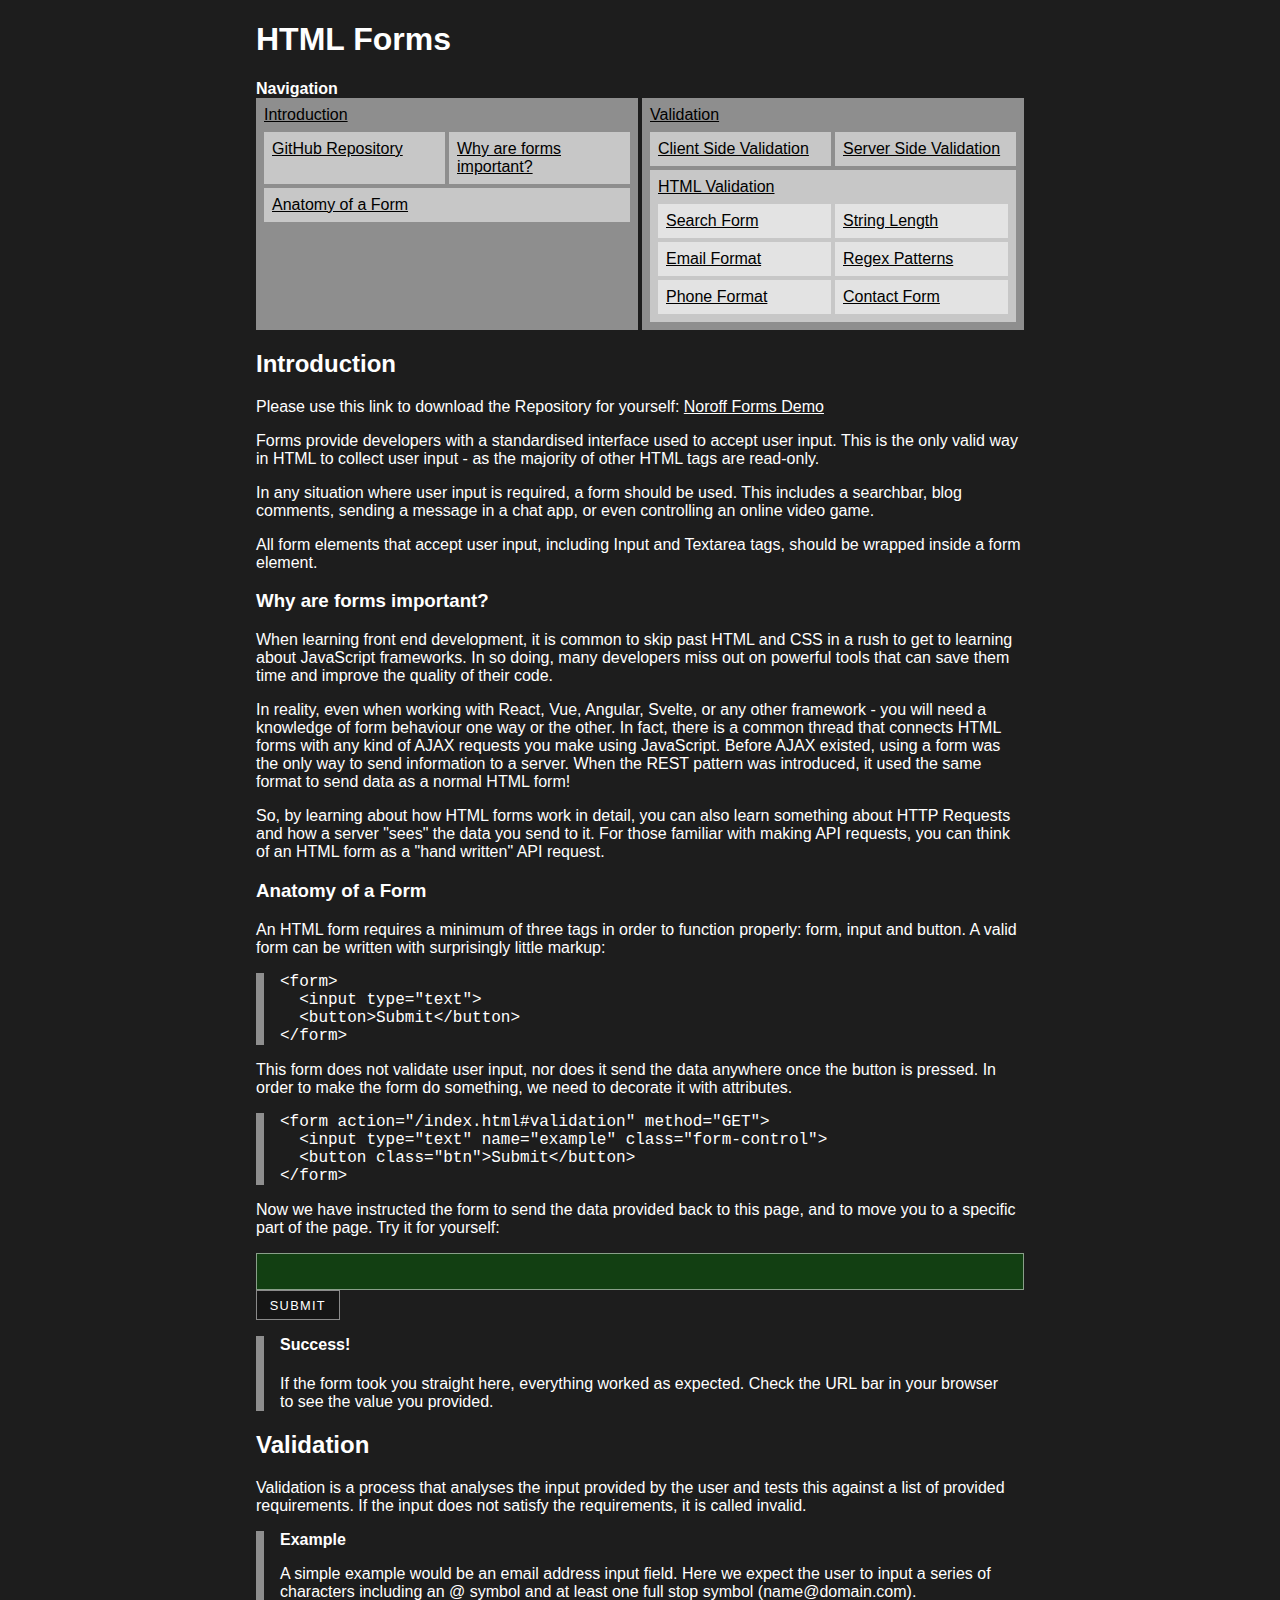
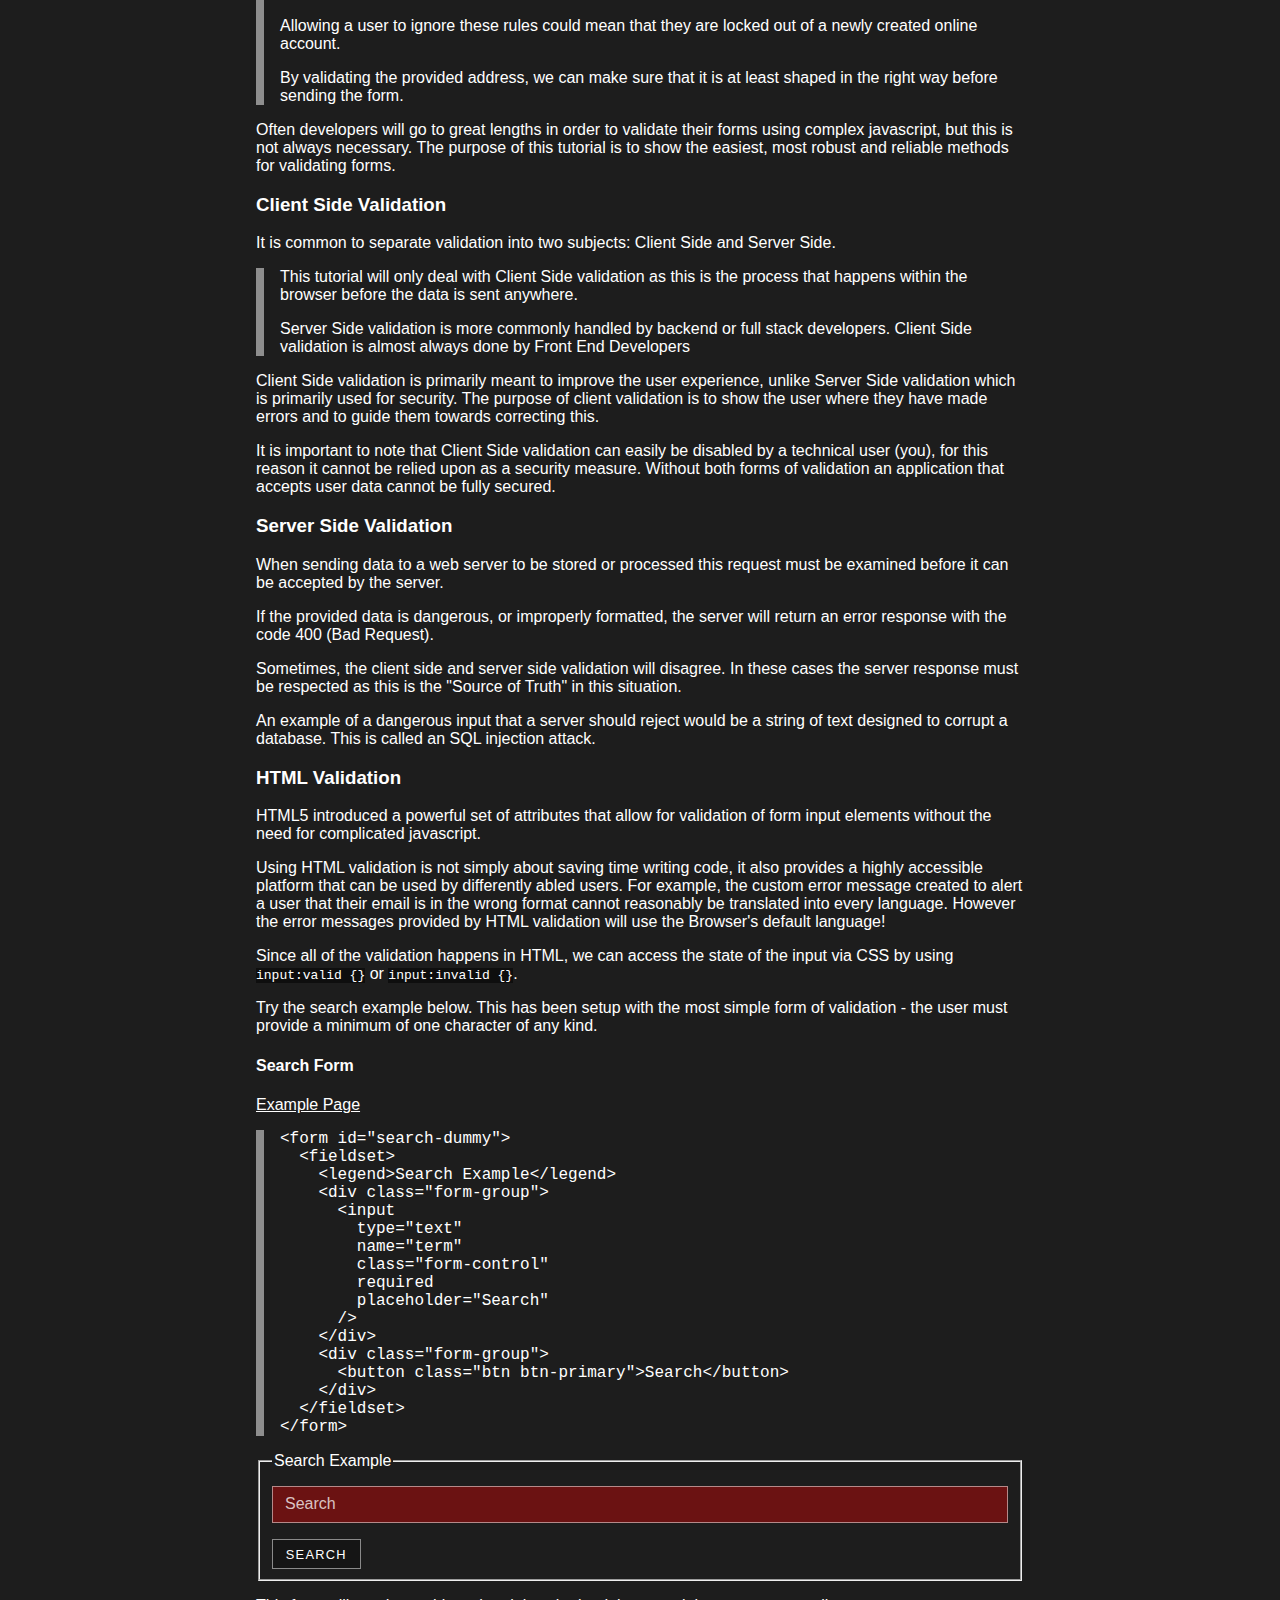
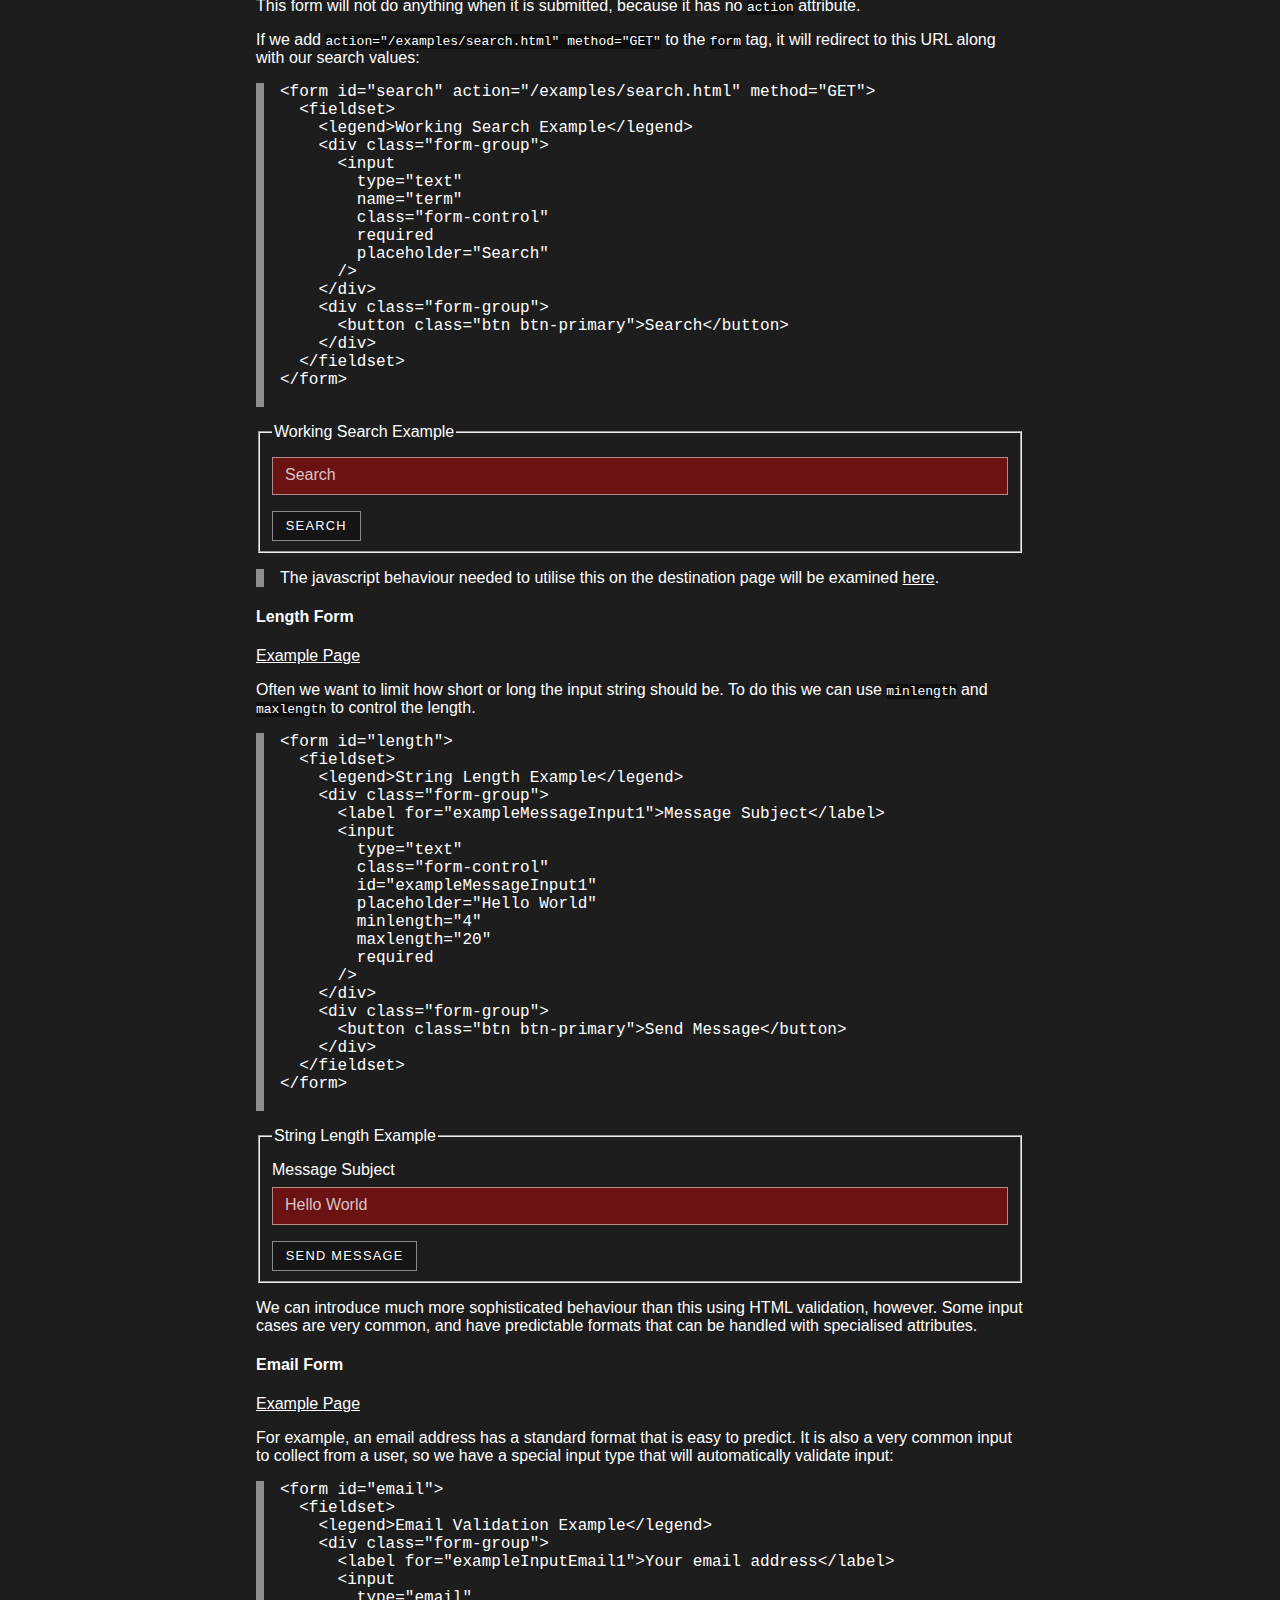
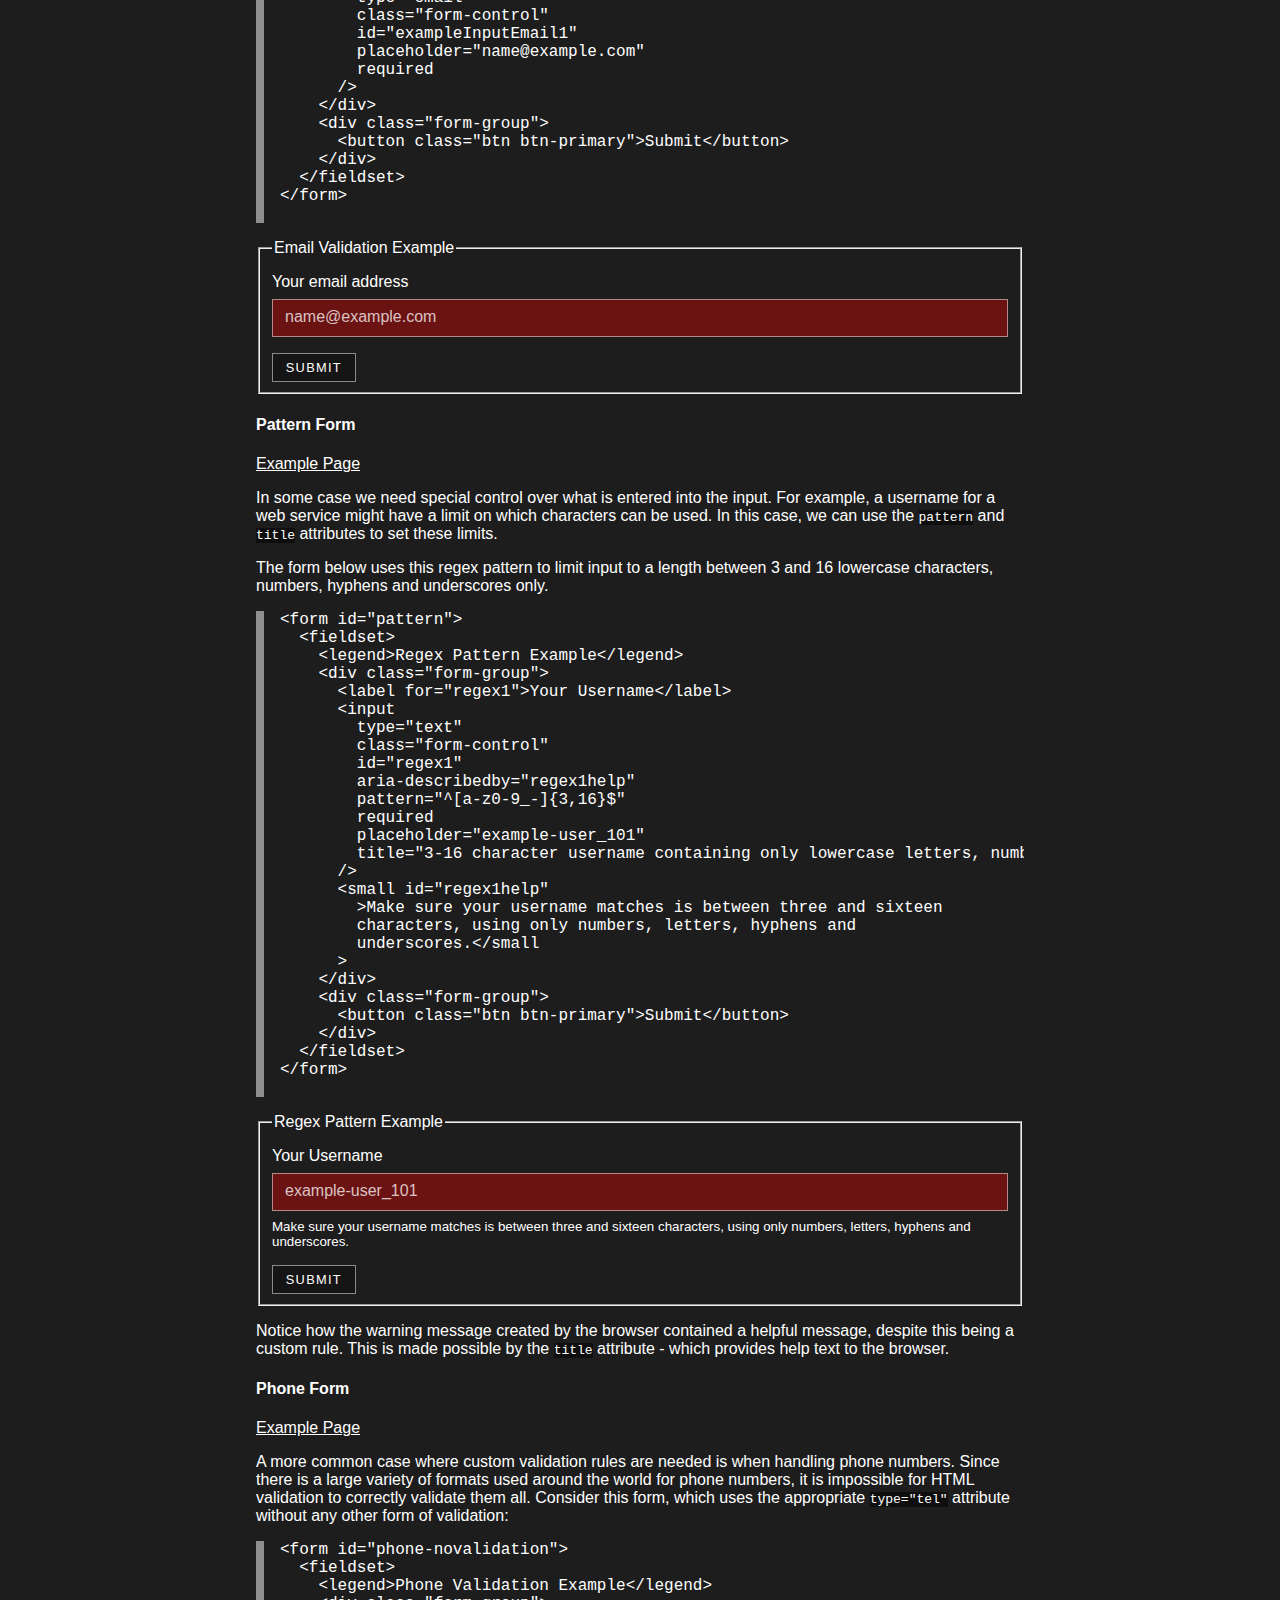
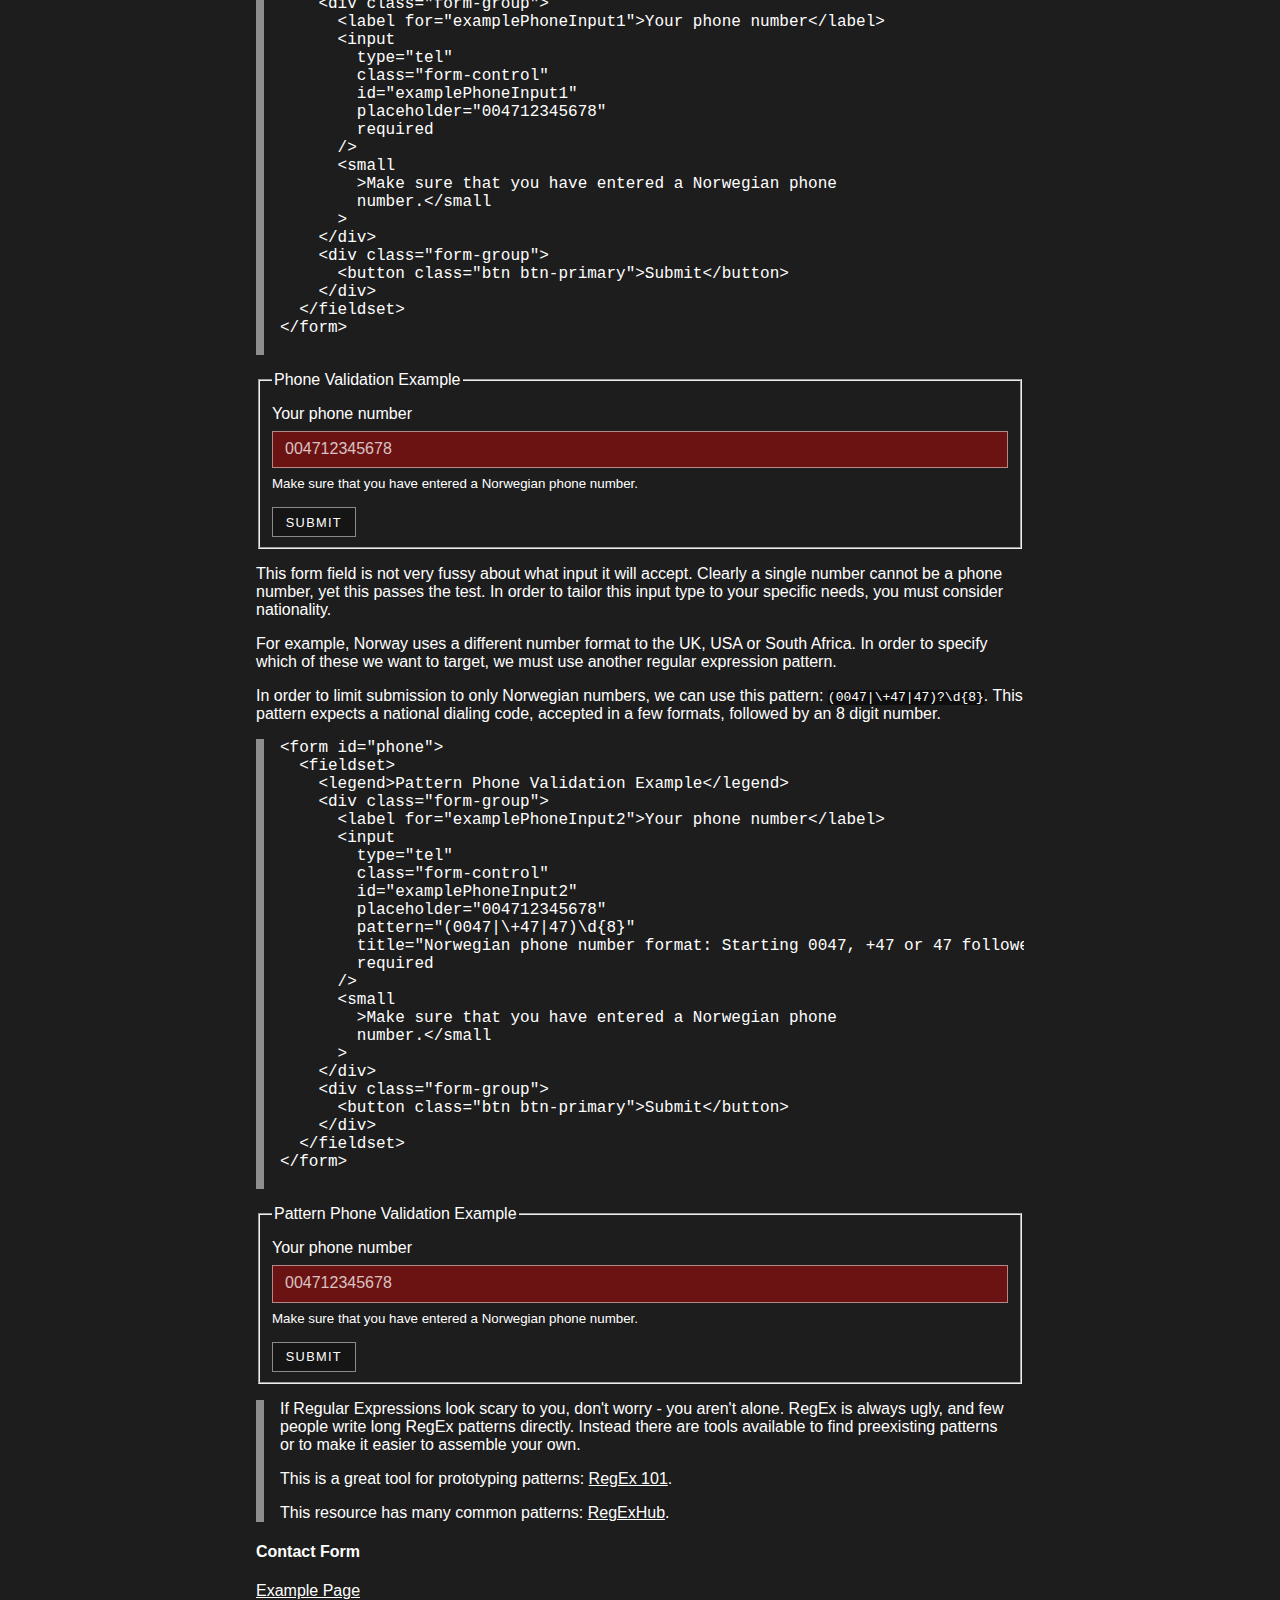
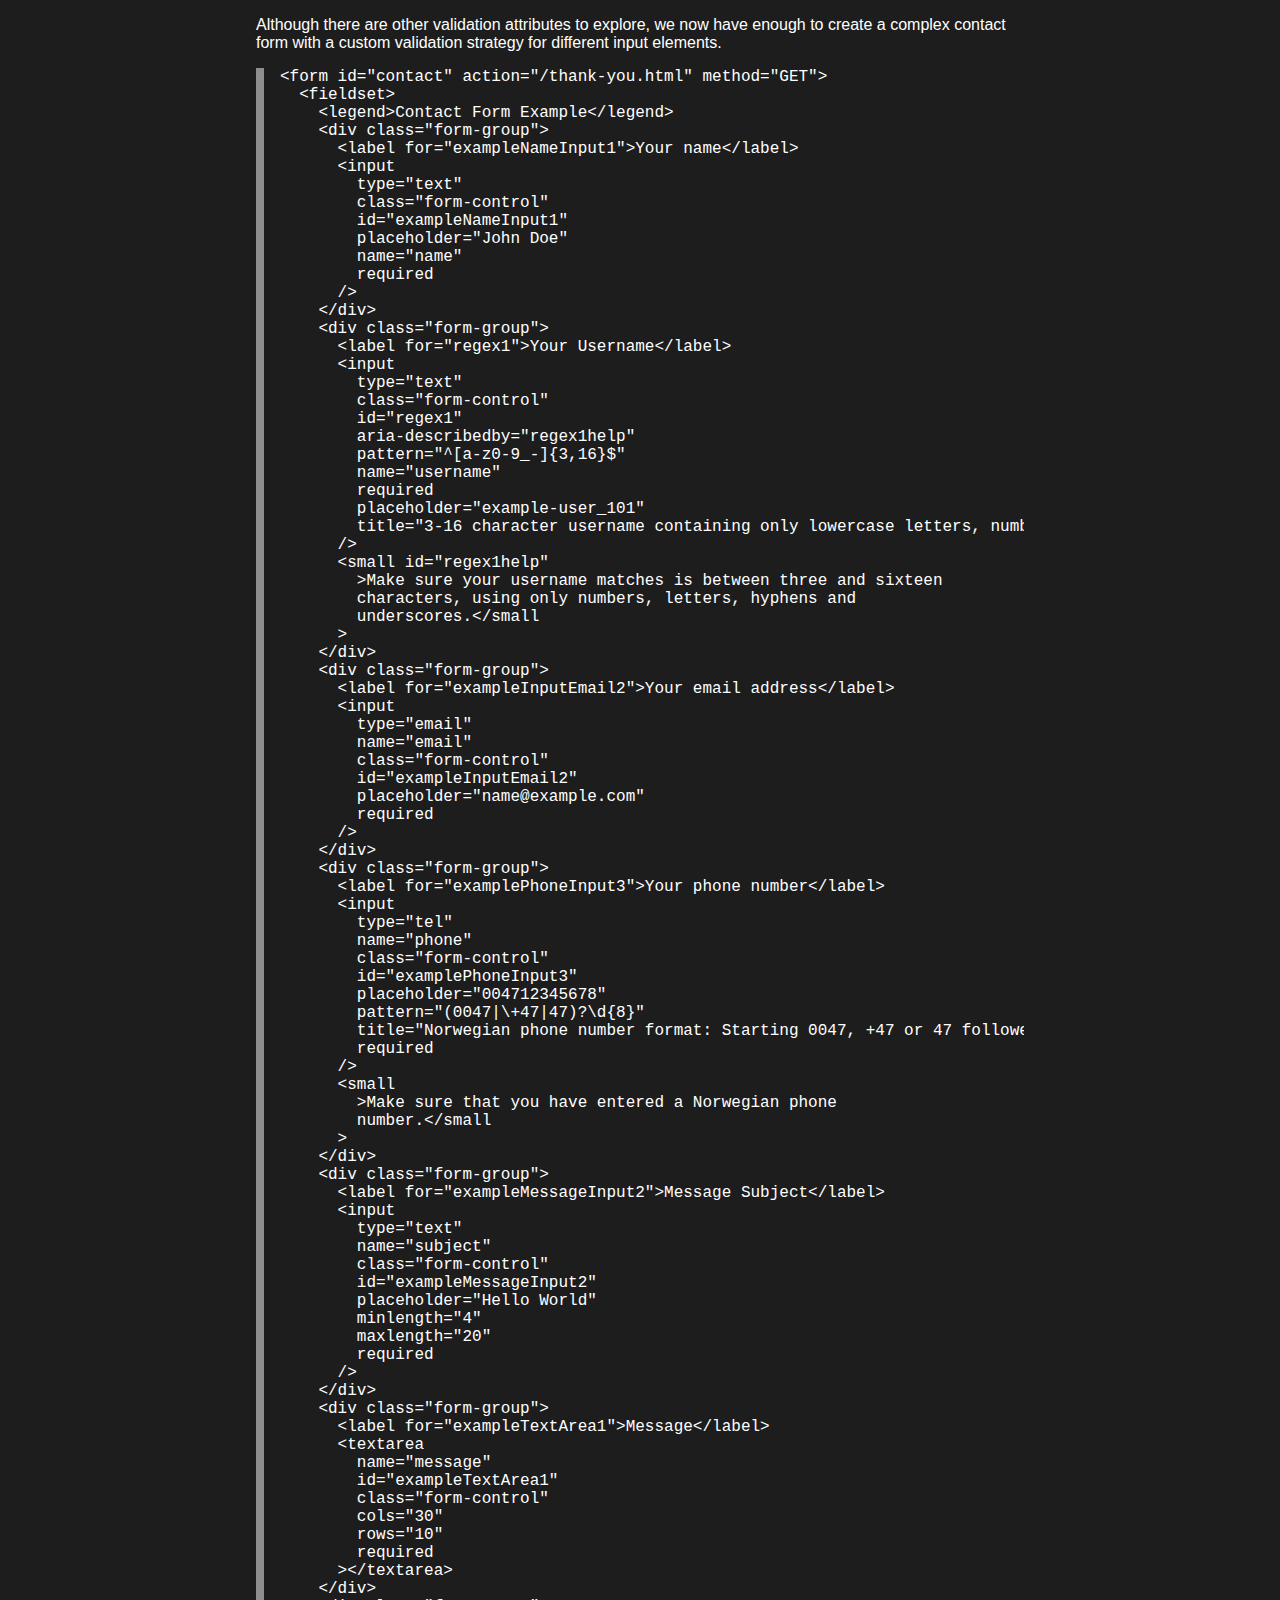
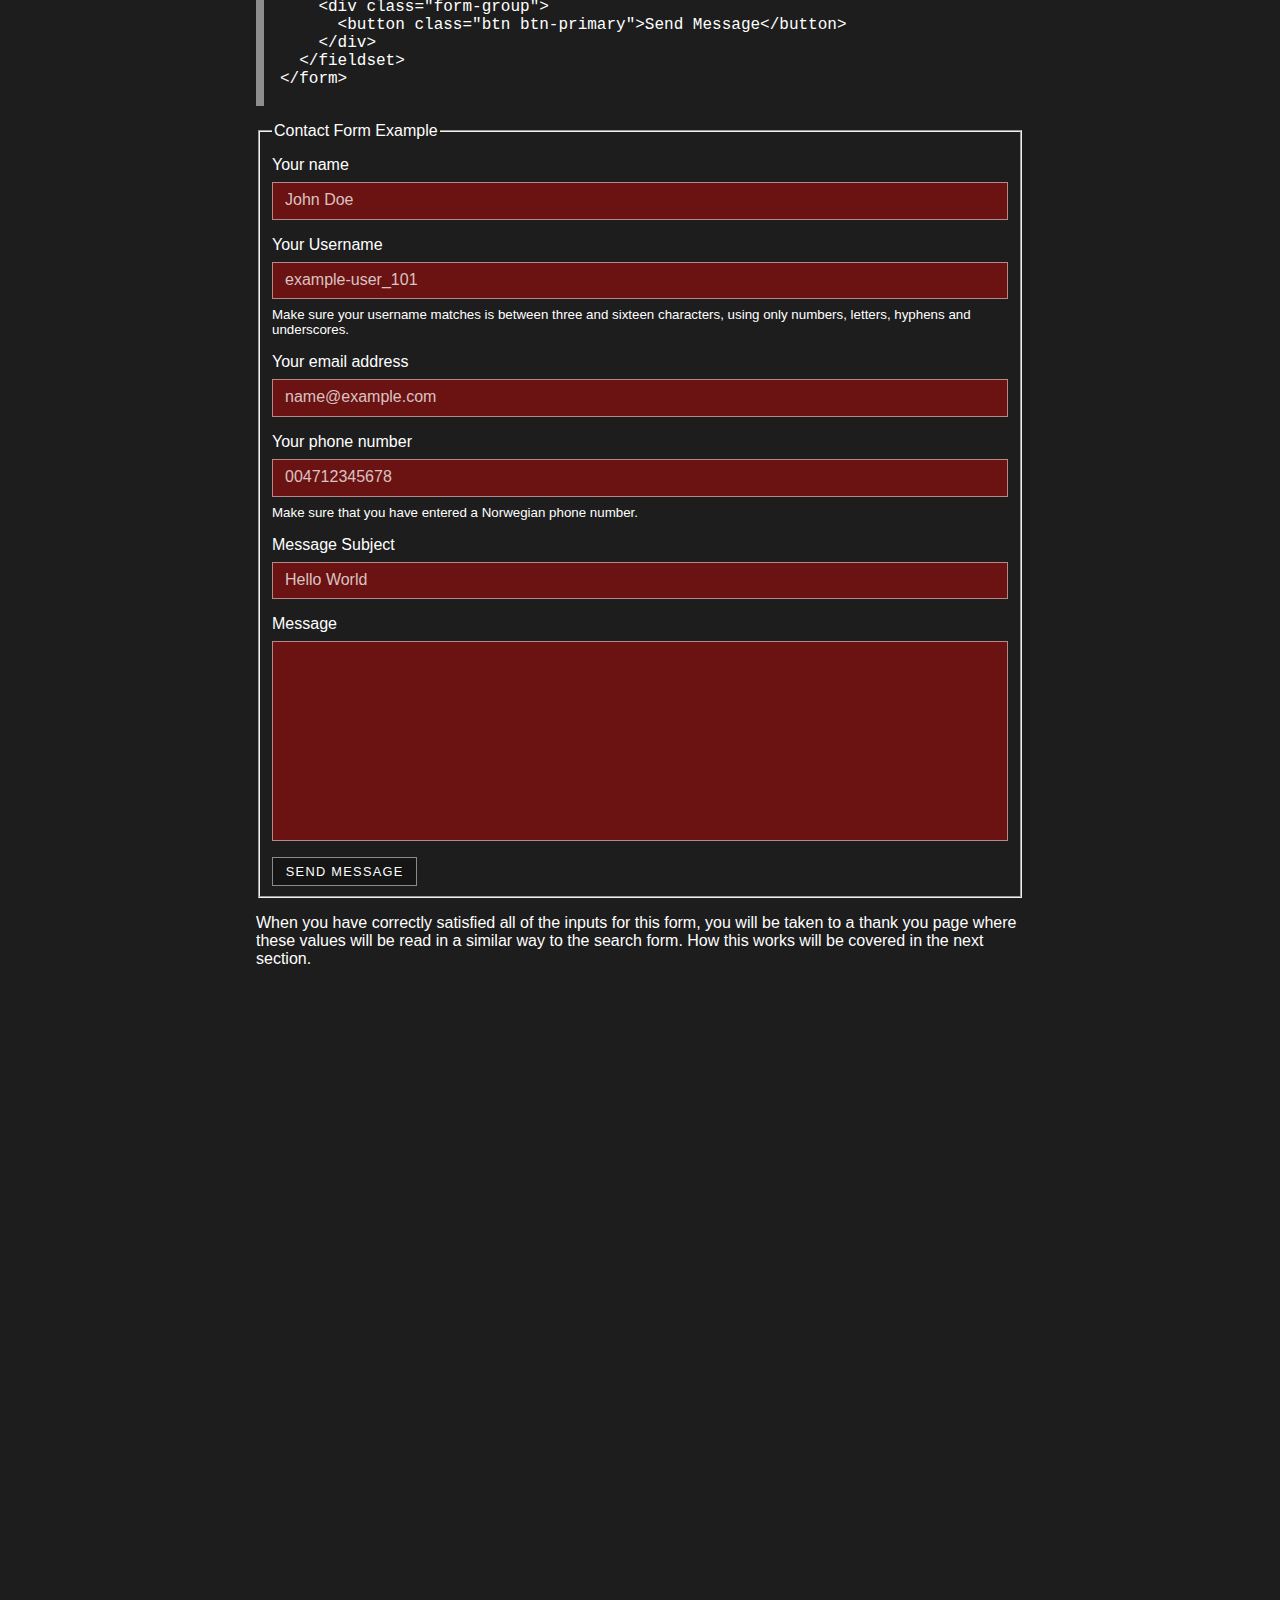
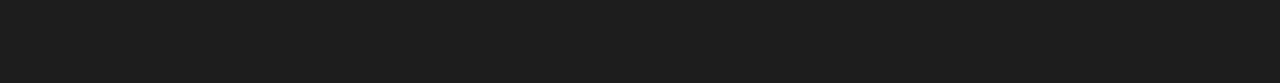
==== commit 9a7c3774: "Adds nav links to examples" ====
--- a/index.html
+++ b/index.html
@@ -262,6 +262,7 @@
             character of any kind.
           </p>
           <h4>Search Form</h4>
+          <a href="/examples/search.html?term=tes">Example Page</a>
           <pre>
 &lt;form id="search-dummy"&gt;
   &lt;fieldset&gt;
@@ -351,6 +352,7 @@
             </p>
           </aside>
           <h4>Length Form</h4>
+          <a href="/examples/length.html">Example Page</a>
           <p>
             Often we want to limit how short or long the input string should be.
             To do this we can use <code>minlength</code> and
@@ -404,6 +406,7 @@
             predictable formats that can be handled with specialised attributes.
           </p>
           <h4>Email Form</h4>
+          <a href="/examples/email.html">Example Page</a>
           <p>
             For example, an email address has a standard format that is easy to
             predict. It is also a very common input to collect from a user, so
@@ -448,6 +451,7 @@
             </fieldset>
           </form>
           <h4>Pattern Form</h4>
+          <a href="/examples/pattern.html">Example Page</a>
           <p>
             In some case we need special control over what is entered into the
             input. For example, a username for a web service might have a limit
@@ -521,6 +525,7 @@
             text to the browser.
           </p>
           <h4>Phone Form</h4>
+          <a href="/examples/phone.html">Example Page</a>
           <p>
             A more common case where custom validation rules are needed is when
             handling phone numbers. Since there is a large variety of formats
@@ -661,6 +666,7 @@
             </p>
           </aside>
           <h4>Contact Form</h4>
+          <a href="/examples/contact.html">Example Page</a>
           <p>
             Although there are other validation attributes to explore, we now
             have enough to create a complex contact form with a custom
